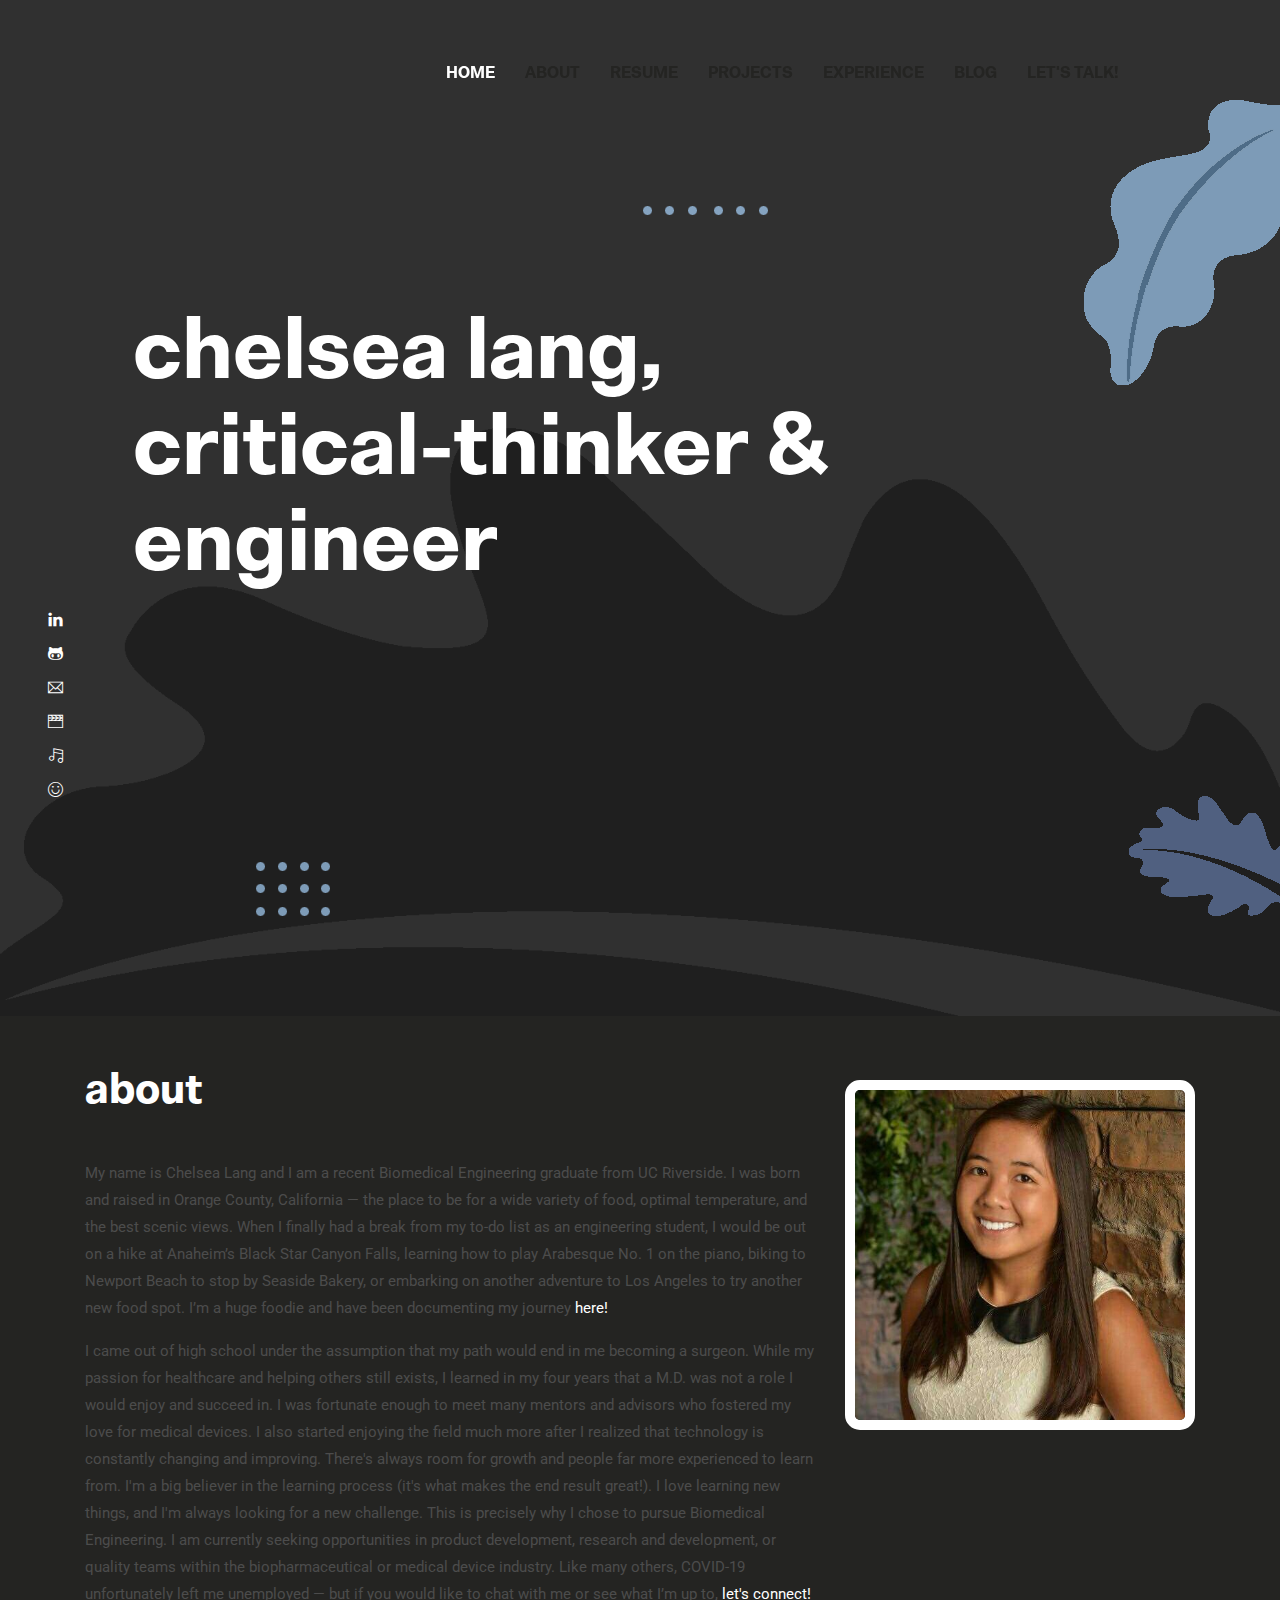
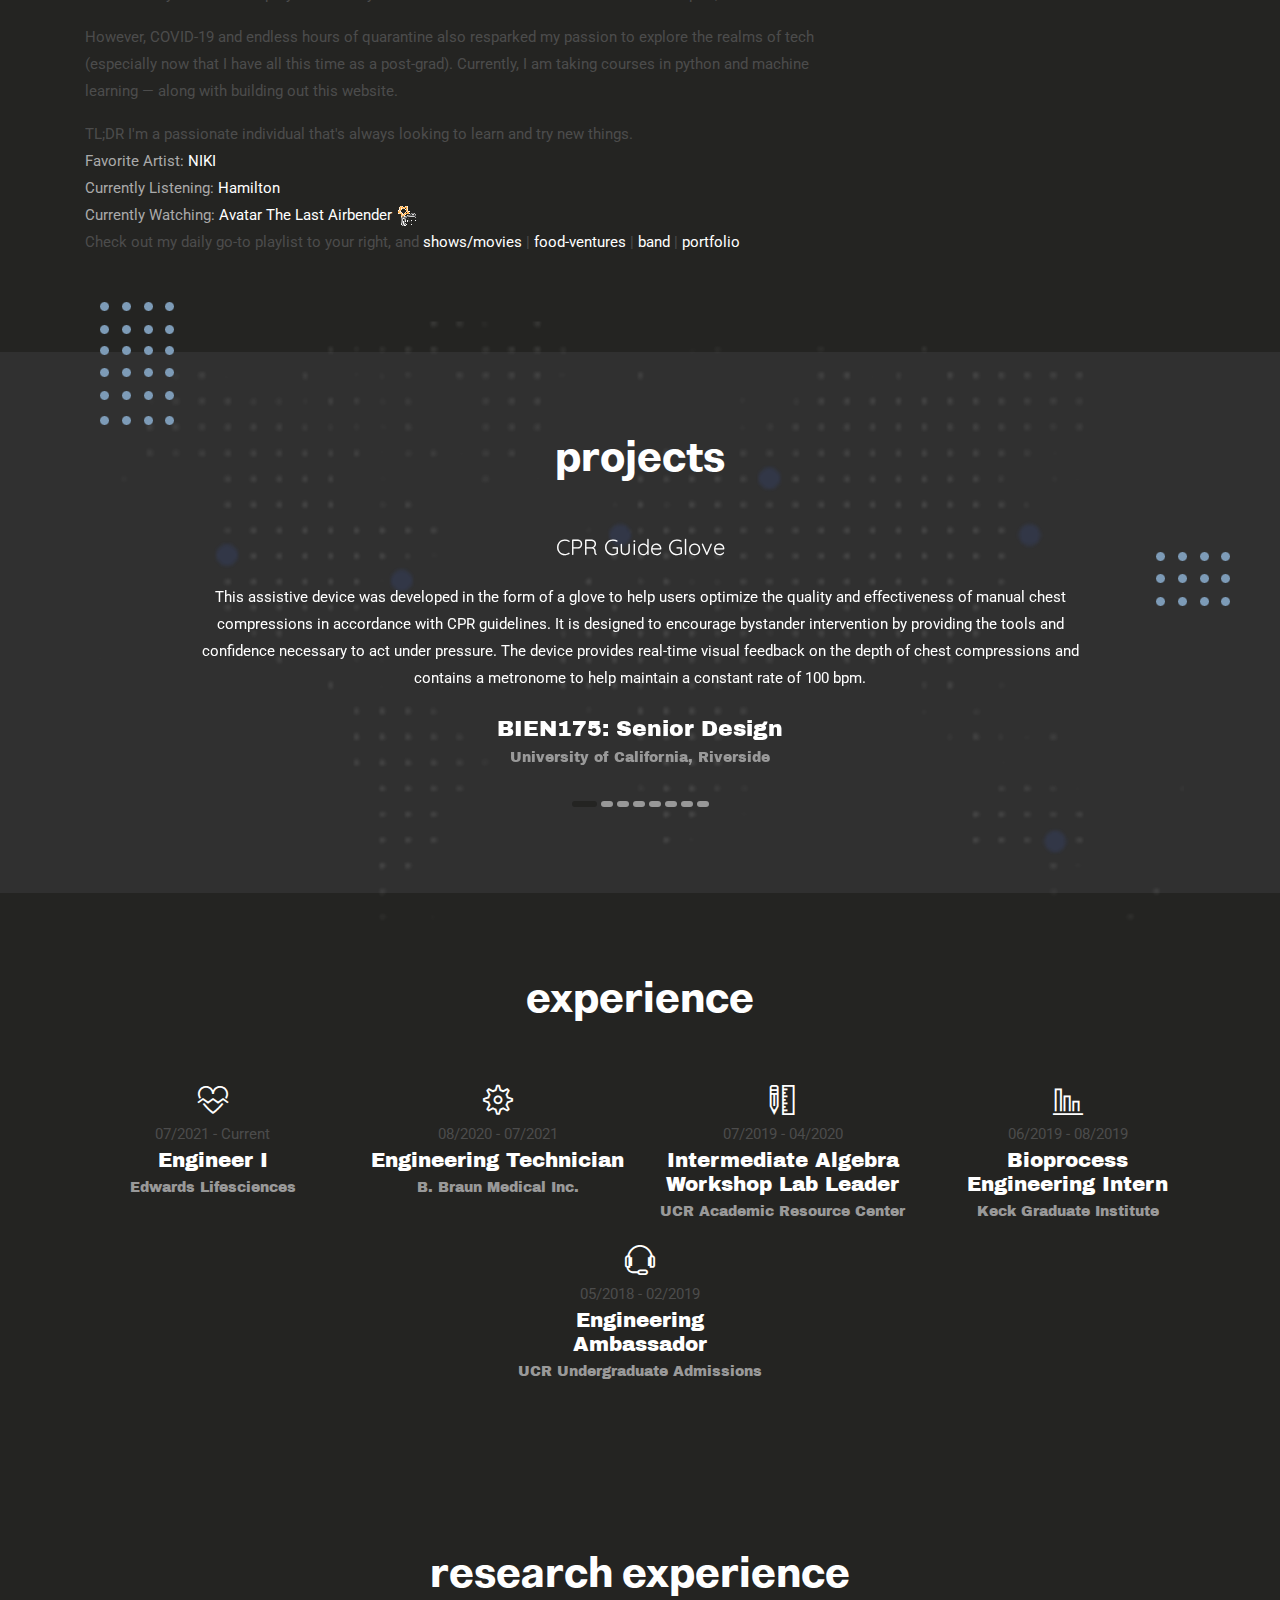
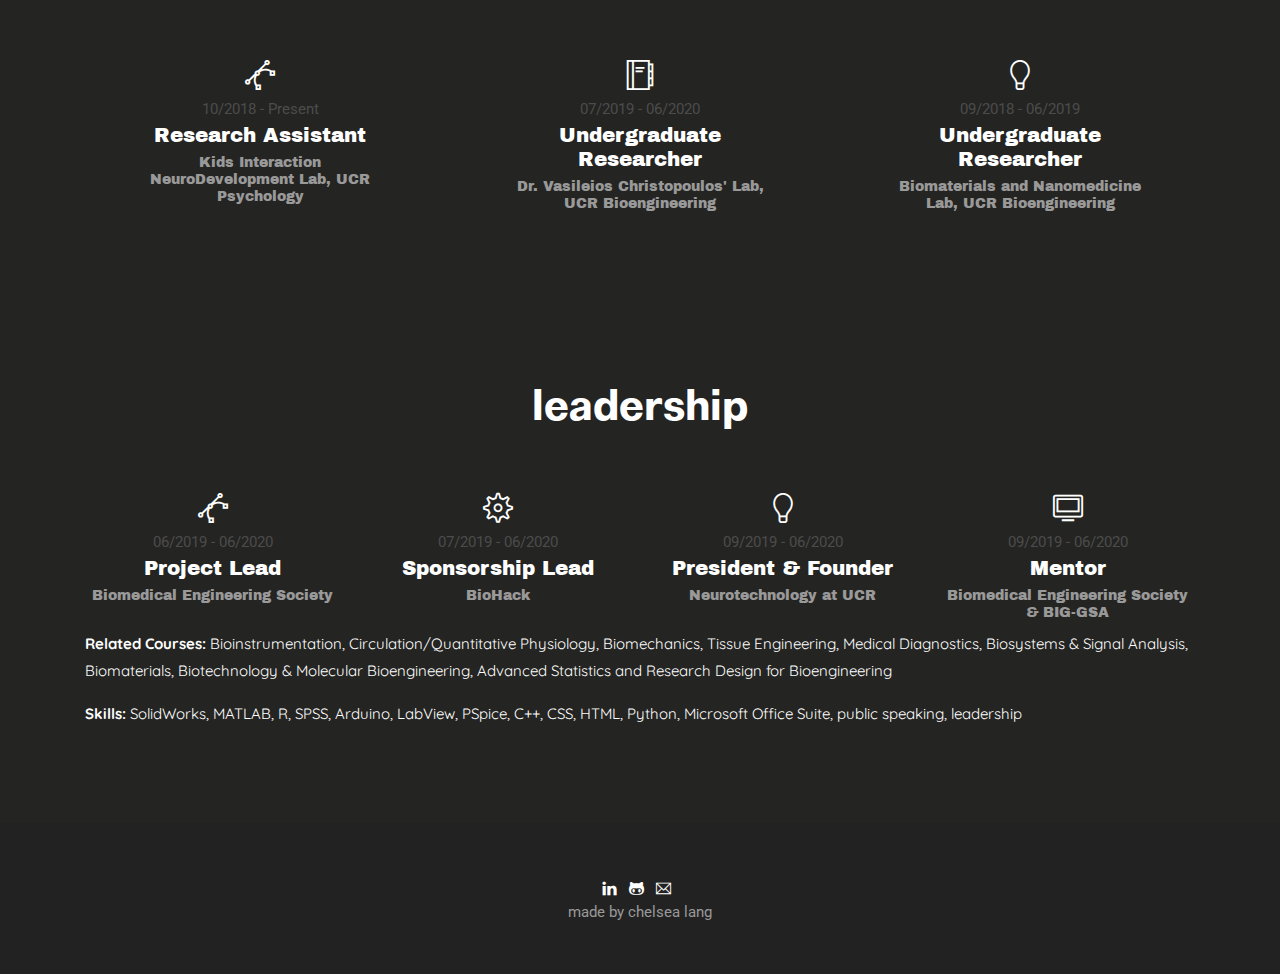
==== index.html @ 76e9708c "Update index.html" ====
<!DOCTYPE html>
<html lang="zxx">

<head>
  <meta charset="utf-8">
  <title>Chelsea Lang</title>

  <!-- mobile responsive meta -->
  <meta name="viewport" content="width=device-width, initial-scale=1">
  <meta name="viewport" content="width=device-width, initial-scale=1, maximum-scale=1">
  
  <!-- ** Plugins Needed for the Project ** -->
  <!-- Bootstrap -->
  <link rel="stylesheet" href="plugins/bootstrap/bootstrap.min.css">
  <!-- slick slider -->
  <link rel="stylesheet" href="plugins/slick/slick.css">
  <!-- themefy-icon -->
  <link rel="stylesheet" href="plugins/themify-icons/themify-icons.css">

  <!-- Main Stylesheet -->
  <link href="css/style.css" rel="stylesheet">
  
  <!--Favicon-->
  <link rel="shortcut icon" href="images/chelsea.png" type="image/x-icon">
  <link rel="icon" href="images/chelsea.png" type="image/x-icon">

</head>

<body>
  

<header class="navigation fixed-top">
  <nav class="navbar navbar-expand-lg navbar-dark">
    <button class="navbar-toggler" type="button" data-toggle="collapse" data-target="#navigation"
      aria-controls="navigation" aria-expanded="false" aria-label="Toggle navigation">
      <span class="navbar-toggler-icon"></span>
    </button>

    <div class="collapse navbar-collapse text-center" id="navigation">
      <ul class="navbar-nav ml-auto">
        <li class="nav-item active">
          <a class="nav-link" href="/">Home</a>
        </li>
        <li class="nav-item">
          <a class="nav-link" href="#about">about</a> <!--about.html-->
        </li>
        <li class="nav-item">
          <a href="./Lang - Resume.pdf" target="_blank" class="nav-link">resume</a> 
        </li>
        <li class="nav-item">
          <a class="nav-link" href="#projects">Projects</a> <!--portfolio.html-->
        </li>
        <li class="nav-item">
          <a class="nav-link" href="#experience">experience</a> 
        </li>
        <li class="nav-item">
          <a class="nav-link" href="blog.html">blog</a> 
        </li>
        <li class="nav-item">
          <a class="nav-link" href="mailto:chelsealang13@gmail.com">let's talk!</a> <!--contact.html-->
        </li>
      </ul>
    </div>
  </nav>
</header>

<!-- hero area -->
<section class="hero-area bg-primary" id="parallax">
  <div class="container">
    <div class="row">
      <div class="col-lg-11 mx-auto">
        <h1 class="text-white font-tertiary">chelsea lang, <br>critical-thinker & engineer</br></h1> 
          <!-- product-thinker & engineer</h1> -->
      </div>
    </div>
  </div>
  
  <div class="layer-bg w-100">
    <img class="img-fluid w-100" src="images/illustrations/leaf-bg.png" alt="bg-shape">
  </div>
  <div class="layer" id="l2">
    <img src="images/illustrations/dots-cyan.png" alt="bg-shape">
  </div>
  <div class="layer" id="l4">
    <img src="images/illustrations/dots-orange.png" alt="bg-shape">
  </div>
  <div class="layer" id="l5">
    <img src="images/illustrations/leaf-yellow.png" alt="bg-shape">
  </div>
  <div class="layer" id="l7">
    <img src="images/illustrations/dots-group-orange.png" alt="bg-shape">
  </div>
  <div class="layer" id="l9">
    <img src="images/illustrations/leaf-cyan-2.png" alt="bg-shape">
  </div>
  <!-- social icon -->
  <ul class="list-unstyled ml-5 mt-3 position-relative zindex-1">
    <li class="mb-3"><a class="text-white" href="https://www.linkedin.com/in/chelsea-lang-/"><i class="ti-linkedin"></i></a></li>
    <li class="mb-3"><a class="text-white" href="https://github.com/chelsealang"><i class="ti-github"></i></a></li>
    <li class="mb-3"><a class="text-white" href="mailto:chelsealang13@gmail.com"><i class="ti-email"></i></a></li>
    <li class="mb-3"><a class="text-white" href="movie.html"><i class="ti-video-clapper"></i></a></li>
    <li class="mb-3"><a class="text-white" href="band.html"><i class="ti-music-alt"></i></a></li>
    <li class="mb-3"><a class="text-white" href="food.html"><i class="ti-face-smile"></i></a></li>
  </ul>
  <!-- /social icon -->
</section>
<!-- /hero area -->

<!-- about -->
<!--<section class="section">
  <div class="container">
    <div class="row">
      <div class="col-lg-10 mx-auto">
        <p class="font-secondary paragraph-lg text-white">about me.</p>
      </div>-->
      <!-- about -->
<section class="section pt-5">
  <div class="container" id="about">
    <div class="row">
      <div class="col-md-8">
        <!--<h4 class="text-white">BEHIND THE RESUME</p>-->
          <h2 class="section-title text-white mb-5">about</h2>
        <p>My name is Chelsea Lang and I am a recent Biomedical Engineering graduate from UC Riverside. 
          I was born and raised in Orange County, California — the place to be for a wide variety of food, 
          optimal temperature, and the best scenic views. When I finally had a break from my to-do list as 
          an engineering student, I would be out on a hike at Anaheim’s Black Star Canyon Falls, learning 
          how to play Arabesque No. 1 on the piano, biking to Newport Beach to stop by Seaside Bakery, or 
          embarking on another adventure to Los Angeles to try another new food spot. I’m a huge foodie 
          and have been documenting my journey <a href="food.html">here!</a>
        </p>
        <p>I came out of high school under the assumption that my path would end in me becoming a surgeon. 
          While my passion for healthcare and helping others still exists, I learned in my four years that 
          a M.D. was not a role I would enjoy and succeed in. I was fortunate enough to meet many mentors 
          and advisors who fostered my love for medical devices. I also started enjoying the field much 
          more after I realized that technology is constantly changing and improving. There's always room 
          for growth and people far more experienced to learn from. I'm a big believer in the learning 
          process (it's what makes the end result great!). I love learning new things, and I'm always 
          looking for a new challenge. This is precisely why I chose to pursue Biomedical Engineering. 
          I am currently seeking opportunities in product development, research and development, or 
          quality teams within the biopharmaceutical or medical device industry. Like many others, 
          COVID-19 unfortunately left me unemployed — but if you would like to chat with me or see what 
          I’m up to, <a href="mailto:chelsealang13@gmail.com">let's connect!</a>
        </p>
        <p>However, COVID-19 and endless hours of quarantine also resparked my passion to explore the realms 
          of tech (especially now that I have all this time as a post-grad). Currently, I am taking 
          courses in python and machine learning — along with building out this website.
        </p>
        <p>TL;DR I'm a passionate individual that's always looking to learn and try new things. <br>
          <a style="color:#aaa;">Favorite Artist:</a> <a href="https://open.spotify.com/artist/2kxP07DLgs4xlWz8YHlvfh?si=0TPO0Bj6Qym4kcY3CGbIKA">NIKI</a> <br>
          <a style="color:#aaa;">Currently Listening:</a> <a href="https://open.spotify.com/album/1kCHru7uhxBUdzkm4gzRQc?si=NlXo5ataTl65IX3_AqwKZw">Hamilton</a> <br>
          <a style="color:#aaa;">Currently Watching:</a> <a href="https://www.imdb.com/title/tt0417299/"> Avatar The Last Airbender</a> <img src="images/starbear.gif"> <br>
          Check out my daily go-to playlist to your right, and    
          <a href="movie.html">shows/movies</a> | <a href="food.html">food-ventures</a> | <a href="band.html">band</a> | <a href="portfolio.html">portfolio</a>  
        </p>
      </div>

      <!-- option 1 -->

      <!-- <div class="col-md-4 text-center drag-lg-top">
        <div class="shadow-down mb-4">
          <img src="headshot.jpg" alt="author" class="img-fluid w-100 rounded-lg border-thick border-white">
        </div>
        <br></br>
        <br></br>
        <br></br>
        <center><iframe src="https://open.spotify.com/embed/playlist/0eDwL5Wy2tRAXWmYRJ59fZ" width="300" height="400" frameborder="0" allowtransparency="true" allow="encrypted-media"></iframe></center>
      </div> -->

      <!-- option 2 -->
      
      <div class="col-md-4"> 
          <div class="hover-shadow pt-3">
            <img src="headshot.jpg" alt="author" class="img-fluid w-100 rounded-lg border-thick border-white">
          </div>
          <br></br>
          <center><iframe src="https://open.spotify.com/embed/playlist/0eDwL5Wy2tRAXWmYRJ59fZ" width="300" height="400" frameborder="0" allowtransparency="true" allow="encrypted-media"></iframe></center>
      </div>

    </div>
  </div>
</section>

<!-- testimonial -->
<section class="section bg-primary position-relative testimonial-bg-shapes">
  <div class="container" id="projects"> 
    <div class="row">
      <div class="col-12 text-center">
        <h2 class="section-title text-white mb-5">projects</h2>
      </div>
      <div class="col-lg-10 mx-auto testimonial-slider">
        <!-- slider-item -->
        <div class="text-center testimonial-content">
          <p class="font-secondary paragraph-lg text-white"><a href="Team 14 Final Report.pdf" style="color:#fff;">CPR Guide Glove</a></p>
          <p class="text-white mb-4">This assistive device was developed in the form of a glove to help users optimize the quality and effectiveness
            of manual chest compressions in accordance with CPR guidelines. It is designed to encourage bystander intervention by providing the tools and 
            confidence necessary to act under pressure. The device provides real-time visual feedback on the depth of chest compressions and contains a metronome
            to help maintain a constant rate of 100 bpm.
          </p>
          <h4 class="text-white">BIEN175: Senior Design</h4>
          <h6 class="text-light mb-4">University of California, Riverside</h6>
        </div>
        
        <!-- slider-item -->
        <div class="text-center testimonial-content">
          <p class="font-secondary paragraph-lg text-white"><a href="projects/Cell Perfusion.pdf" target="_blank" style="color:#fff;">Analysis of Perfusion on CHO Cells</a></p>
          <p class="text-white mb-4">Understanding how different mediums and feeding strategies, such as fed-batch, batch, and perfusion, affect growth rates is crucial.
            Using perfusion as our mode of operation, my team and I designed shake flask experiments that consisted of seed trains and scale-ups of CHO-S cells to determine optimal growth rates of mammalian cells.
          </p>
          <h4 class="text-white">Bioprocessing Student Undergraduate Internship & Education (BSUITE)</h4>
          <h6 class="text-light mb-4">Keck Graduate Institute</h6>
        </div>
        <!-- slider-item -->
        <div class="text-center testimonial-content">
          <p class="font-secondary paragraph-lg text-white"><a href="projects/Pembroza Presentation.pdf" target="_blank" style="color:#fff;">Pembroza: Biosimilar to Merck's Keytruda</a></p>
          <p class="text-white mb-4">A biosimilar is a biologic medical product (also known as biologic) highly similar to another already approved biological medicine 
            (the 'reference medicine'). Biosimilars are approved according to the same standards of pharmaceutical quality, safety and efficacy that apply to all biological medicines.
            My team and I outlined the process in developing a biosimilar to Merck's Keytruda or Pembrolizumab.
          </p>
          <h4 class="text-white">Bioprocessing Student Undergraduate Internship & Education (BSUITE)</h4>
          <h6 class="text-light mb-4">Keck Graduate Institute</h6>
        </div>
        <!-- slider-item -->
        <div class="text-center testimonial-content">
          <p class="font-secondary paragraph-lg text-white"><a href="projects/BIEN120 Report.pdf" target="_blank" style="color:#fff;">Cellular Regulation of NF-kB</a></p>
          <p class="text-white mb-4">The NF-kB signaling pathway is important for regulating processes of immune and inflammatory responses. 
            NF-kB acts as a transcription factor and induces the expression of various pro-inflammatory genes, including those encoding cytokines and 
            chemokines. Misregulation of NF-kB activity has been identified as a major culprit of chronic inflammatory diseases and cancer. Within the NF-kB signaling pathway, 
            there is a canonical and non-canonical pathway. The canonical pathway relies on inducible degradation of IKBs leading to translocation of the p50/RelA dimer into the nucleus. 
            To better understand the physiological system, a block diagram and the mathematical relationship of its components are designed to highlight the mechanisms of the canonical NF-kB pathway, 
            as well as its regulation through negative feedback. 
          </p>
          <h4 class="text-white">BIEN120: Biosystems and Signal Analysis</h4>
          <h6 class="text-light mb-4">University of California, Riverside</h6>
        </div>
        <!-- slider-item -->
        <div class="text-center testimonial-content">
          <p class="font-secondary paragraph-lg text-white"><a href="projects/BIEN105 Final Report.pdf" target="_blank" style="color:#fff;">Analysis of Solute Transport and Effects of Flow Rates of Glomerular Filtration Rate</a></p>
          <p class="text-white mb-4">A 2D-axisymmetric model is created of the glomerulus and Bowman's capsule to simulate filtration across porous media and observe the effects on GFR (Glomerular Filtration Rate).
          </p>
          <h4 class="text-white">BIEN105: Circulation Physiology</h4>
          <h6 class="text-light mb-4">University of California, Riverside</h6>
        </div>
        <!-- slider-item -->
        <div class="text-center testimonial-content">
          <p class="font-secondary paragraph-lg text-white"><a href="projects/Written Report.pdf" target="_blank" style="color:#fff;">Analysis of Linear Impact on Skull Fractures With and Without a Helmet</a></p>
          <p class="text-white mb-4">Using COMSOL Multiphysics, 2D and 3D models of the skull are created and parametric sweep is utilized to apply a range of boundary loads to mimic linear skull fractures. In addition, a stress-strain profile is generated for the skull given material properties from literature.
          </p>
          <h4 class="text-white">BIEN110: Biomechanics</h4>
          <h6 class="text-light mb-4">University of California, Riverside</h6>
        </div>
        <!-- slider-item -->
        <div class="text-center testimonial-content">
          <p class="font-secondary paragraph-lg text-white"><a href="https://www.hackerearth.com/sprints/biohack/dashboard/1d17996/submission/" target="_blank" style="color:#fff;">MedAlarm</a></p>
          <p class="text-white mb-4">MedAlarm is a medication dispenser equipped with an alarm and countdown timer that is set by the user.
            When the timer is up, the dispenser will sound an alarm until the medication is properly dispensed to the user. After the medication has been taken from the device, 
            the timer will automatically reset to the previous time set. This project won 2nd place overall at BioHack 2018.
          </p>
          <h4 class="text-white">BioHack 2018</h4>
          <h6 class="text-light mb-4">University of California, Riverside</h6>
        </div>
        <!-- slider-item -->
        <div class="text-center testimonial-content">
          <p class="font-secondary paragraph-lg text-white"><a href="projects/Final Manuscript.pdf" target="_blank" style="color:#fff;">Anti-Phylax Pen</a></p>
          <p class="text-white mb-4">
            Allergies affect common people every single day ranging from minor to severe. In fact, according to a recent study done by Food Allergy Research and Education, 
            over 200,000 people go to the emergency room to seek medical help for allergic reactions to food. These reactions include anaphylaxis, a life-threatening allergic 
            reaction that occurs quickly and abruptly from a person being exposed to allergens. As a result, people have been using an auto-injector device called the EpiPen, which is 
            filled with a 0.3 mg shot of epinephrine intended to treat anaphylaxis. The Anti-Phylax Pen is designed to address the issues EpiPen users have, such as its bulky size, high costs, and unnecessary bruising.
          </p>
          <h4 class="text-white">BIEN010: Overview of Bioengineering</h4>
          <h6 class="text-light mb-4">University of California, Riverside</h6>
        </div>

      </div>
    </div>
  </div>
  <!-- bg shapes -->
  <img src="images/backgrounds/map.png" alt="map" class="img-fluid bg-map">
  <img src="images/illustrations/dots-group-v.png" alt="bg-shape" class="img-fluid bg-shape-1">
  <img src="images/illustrations/dots-group-sm.png" alt="bg-shape" class="img-fluid bg-shape-3">
  
</section>

 <section class="section" id="experience">
  <div class="container">
    <div class="row justify-content-around">
      <div class="col-lg-12 text-center">
        <h2 class="section-title text-white mb-5">experience</h2>
      </div>
      <div class="col-lg-3 col-md-4 text-center hover-shadow pt-3">
        <a style="color:#fff; font-size:30px;"><i class="ti-heart-broken"></i></a>
        <p class="mb-0">07/2021 - Current</p>
        <h4 class="text-white" style="font-size:20px;">Engineer I</h4>
        <a href="https://www.edwards.com/" target="_blank"><h6 class="text-light">Edwards Lifesciences</h6></a>
      </div>
      <div class="col-lg-3 col-md-4 text-center hover-shadow pt-3">
        <a style="color:#fff; font-size:30px;"><i class="ti-settings"></i></a>
        <p class="mb-0">08/2020 - 07/2021</p>
        <h4 class="text-white" style="font-size:20px;">Engineering Technician</h4>
        <a href="https://www.bbraunusa.com/en.html" target="_blank"><h6 class="text-light">B. Braun Medical Inc.</h6></a>
      </div>
      <p></p>
      <div class="col-lg-3 col-md-4 text-center hover-shadow pt-3">
        <a style="color:#fff; font-size:30px;"><i class="ti-ruler-pencil"></i></a>
        <p class="mb-0">07/2019 - 04/2020</p>
        <h4 class="text-white" style="font-size:20px;">Intermediate Algebra Workshop Lab Leader</h4>
        <a href="https://arc.ucr.edu/" target="_blank"><h6 class="text-light">UCR Academic Resource Center</h6></a>
      </div>
      <div class="col-lg-3 col-md-4 text-center hover-shadow pt-3">
        <a style="color:#fff; font-size:30px;"><i class="ti-bar-chart-alt"></i></a>
        <p class="mb-0">06/2019 - 08/2019</p>
        <h4 class="text-white" style="font-size:20px;">Bioprocess Engineering Intern</h4>
        <a href="https://www.kgi.edu/" target="_blank"><h6 class="text-light">Keck Graduate Institute</h6></a>
      </div>
      <div class="col-lg-3 col-md-4 text-center hover-shadow pt-3">
        <a style="color:#fff; font-size:30px;"><i class="ti-headphone-alt"></i></a>
        <p class="mb-0">05/2018 - 02/2019</p>
        <h4 class="text-white" style="font-size:20px;">Engineering Ambassador</h4>
        <a href="https://admissions.ucr.edu/visit" target="_blank"><h6 class="text-light">UCR Undergraduate Admissions</h6></a>
      </div>
      <!-- <div class="col-lg-3 col-md-4 text-center">
        <a style="color:#fff; font-size:30px;"><i class="ti-desktop"></i></a>
        <p class="mb-0">0x/20xx - Present</p>
        <h4 class="text-white" style="font-size:20px;">xx</h4>
        <h6 class="text-light">xxxxxxx</h6>
      </div> -->
    </div>
    <!-- <p class="font-secondary text-white"><b>Related Courses:</b> Bioinstrumentation, Circulation/Quantitative Physiology, 
      Biomechanics, Tissue Engineering, Medical Diagnostics, Biosystems & Signal Analysis, Biomaterials, Biotechnology & Molecular Bioengineering, Advanced Statistics and Research Design for Bioengineering</p>
    <p class="font-secondary text-white"><b>Skills:</b> C++, CSS, HTML, Python, public speaking, leadership</p> -->
  </div>
</section> 

<section class="section" id="experience">
  <div class="container">
    <div class="row justify-content-around">
      <div class="col-lg-12 text-center">
        <h2 class="section-title text-white mb-5">research experience</h2>
      </div>
      <div class="col-lg-3 col-md-4 text-center hover-shadow pt-3">
        <a style="color:#fff; font-size:30px;"><i class="ti-vector"></i></a>
        <p class="mb-0">10/2018 - Present</p>
        <h4 class="text-white" style="font-size:20px;">Research Assistant</h4>
        <a href="http://www.ucrkindlab.com/" target="_blank"><h6 class="text-light">Kids Interaction NeuroDevelopment Lab, UCR Psychology</h6></a>
        <!-- <h6 class="text-light"><a href="http://www.ucrkindlab.com/" target="_blank">Kids Interaction NeuroDevelopment Lab, UCR Psychology</a></h6> -->
      </div>
      <div class="col-lg-3 col-md-4 text-center hover-shadow pt-3">
        <a style="color:#fff; font-size:30px;"><i class="ti-agenda"></i></a>
        <p class="mb-0">07/2019 - 06/2020</p>
        <h4 class="text-white" style="font-size:20px;">Undergraduate Researcher</h4>
        <a href="https://profiles.ucr.edu/app/home/profile/christov" target="_blank"><h6 class="text-light">Dr. Vasileios Christopoulos' Lab, UCR Bioengineering</h6></a>
      </div>
      <div class="col-lg-3 col-md-4 text-center hover-shadow pt-3">
        <a style="color:#fff; font-size:30px;"><i class="ti-light-bulb"></i></a>
        <p class="mb-0">09/2018 - 06/2019</p>
        <h4 class="text-white" style="font-size:20px;">Undergraduate Researcher</h4>
        <a href="http://www.liugroup.org" target="_blank"><h6 class="text-light">Biomaterials and Nanomedicine Lab, UCR Bioengineering</h6></a>
      </div>
      <!-- <div class="col-lg-3 col-md-4 text-center">
        <a style="color:#fff; font-size:30px;"><i class="ti-desktop"></i></a>
        <p class="mb-0">0x/20xx - Present</p>
        <h4 class="text-white" style="font-size:20px;">xx</h4>
        <h6 class="text-light">xxxxxxx</h6>
      </div> -->
    </div>
    <!-- <p class="font-secondary text-white"><b>Related Courses:</b> Quantitative Physiology, Biosystems and Signals, 
      Marketing & Distribution Management, Design of Operating Systems, Entrepreneurship in Computing, Software Development</p>
    <p class="font-secondary text-white"><b>Skills:</b> C++, CSS, HTML, Python, public speaking, leadership</p> -->
  </div>
</section> 

<section class="section" id="experience">
  <div class="container">
    <div class="row justify-content-around">
      <div class="col-lg-12 text-center">
        <h2 class="section-title text-white mb-5">leadership</h2>
      </div>
      <div class="col-lg-3 col-md-4 text-center hover-shadow pt-3">
        <a style="color:#fff; font-size:30px;"><i class="ti-vector"></i></a>
        <p class="mb-0">06/2019 - 06/2020</p>
        <h4 class="text-white" style="font-size:20px;">Project Lead</h4>
        <a href="https://bmesucr.weebly.com/" target="_blank"><h6 class="text-light">Biomedical Engineering Society</h6></a>
      </div>
      <div class="col-lg-3 col-md-4 text-center hover-shadow pt-3">
        <a style="color:#fff; font-size:30px;"><i class="ti-settings"></i></a>
        <p class="mb-0">07/2019 - 06/2020</p>
        <h4 class="text-white" style="font-size:20px;">Sponsorship Lead</h4>
        <a href="https://biohackucr.com/#/" target="_blank"><h6 class="text-light">BioHack</h6></a>
      </div>
      <div class="col-lg-3 col-md-4 text-center hover-shadow pt-3">
        <a style="color:#fff; font-size:30px;"><i class="ti-light-bulb"></i></a>
        <p class="mb-0">09/2019 - 06/2020</p>
        <h4 class="text-white" style="font-size:20px;">President & Founder</h4>
        <a href="https://highlanderlink.ucr.edu/organization/neurotechatucr" target="_blank"><h6 class="text-light">Neurotechnology at UCR</h6></a>
      </div>
      <div class="col-lg-3 col-md-4 text-center hover-shadow pt-3">
        <a style="color:#fff; font-size:30px;"><i class="ti-desktop"></i></a>
        <p class="mb-0">09/2019 - 06/2020</p>
        <h4 class="text-white" style="font-size:20px;">Mentor</h4>
        <h6 class="text-light">Biomedical Engineering Society & BIG-GSA</h6>
      </div>
    </div>
    <p class="font-secondary text-white"><b>Related Courses:</b> Bioinstrumentation, Circulation/Quantitative Physiology, 
      Biomechanics, Tissue Engineering, Medical Diagnostics, Biosystems & Signal Analysis, Biomaterials, Biotechnology & Molecular Bioengineering, Advanced Statistics and Research Design for Bioengineering</p>
    <p class="font-secondary text-white"><b>Skills:</b> SolidWorks, MATLAB, R, SPSS, Arduino, LabView, PSpice, C++, CSS, HTML, Python, Microsoft Office Suite, public speaking, leadership</p>
  </div>
</section>

<!-- footer -->
<footer class="bg-dark footer-section">
  <div class="text-center border-dark py-5">
    <center>
    <a class="text-white" href="https://www.linkedin.com/in/chelsea-lang-/"><i class="ti-linkedin"></i></a> &nbsp;
    <a class="text-white" href="https://github.com/chelsealang"><i class="ti-github"></i></a> &nbsp;
    <a class="text-white" href="mailto:chelsealang13@gmail.com"><i class="ti-email"></i></a> &nbsp;
    <!-- <a class="text-white" href="https://cprewritten.net/" title="stress reliever"><i class="ti-thought"></i></a> -->
    </center>
    <p class="mb-0 text-light"> made by chelsea lang 
      <!-- copyright ©<script>
        var CurrentYear = new Date().getFullYear()
        document.write(CurrentYear)
      </script> a theme by <a href="https://themefisher.com" style="color: #303030;">themefisher.com</a></p> -->
  </div>
</footer> 
<!-- /footer -->

<!-- jQuery -->
<script src="plugins/jQuery/jquery.min.js"></script>
<!-- Bootstrap JS -->
<script src="plugins/bootstrap/bootstrap.min.js"></script>
<!-- slick slider -->
<script src="plugins/slick/slick.min.js"></script>
<!-- filter -->
<script src="plugins/shuffle/shuffle.min.js"></script>

<!-- Main Script -->
<script src="js/script.js"></script>

</body>
</html>
---- plugins/themify-icons/themify-icons.css ----
@font-face{font-family:themify;src:url(fonts/themify.eot?-fvbane);src:url(fonts/themify.eot?#iefix-fvbane) format('embedded-opentype'),url(fonts/themify.woff?-fvbane) format('woff'),url(fonts/themify.ttf?-fvbane) format('truetype'),url(fonts/themify.svg?-fvbane#themify) format('svg');font-weight:400;font-style:normal}[class*=" ti-"],[class^=ti-]{font-family:themify;speak:none;font-style:normal;font-weight:400;font-variant:normal;text-transform:none;line-height:1;-webkit-font-smoothing:antialiased;-moz-osx-font-smoothing:grayscale}.ti-wand:before{content:"\e600"}.ti-volume:before{content:"\e601"}.ti-user:before{content:"\e602"}.ti-unlock:before{content:"\e603"}.ti-unlink:before{content:"\e604"}.ti-trash:before{content:"\e605"}.ti-thought:before{content:"\e606"}.ti-target:before{content:"\e607"}.ti-tag:before{content:"\e608"}.ti-tablet:before{content:"\e609"}.ti-star:before{content:"\e60a"}.ti-spray:before{content:"\e60b"}.ti-signal:before{content:"\e60c"}.ti-shopping-cart:before{content:"\e60d"}.ti-shopping-cart-full:before{content:"\e60e"}.ti-settings:before{content:"\e60f"}.ti-search:before{content:"\e610"}.ti-zoom-in:before{content:"\e611"}.ti-zoom-out:before{content:"\e612"}.ti-cut:before{content:"\e613"}.ti-ruler:before{content:"\e614"}.ti-ruler-pencil:before{content:"\e615"}.ti-ruler-alt:before{content:"\e616"}.ti-bookmark:before{content:"\e617"}.ti-bookmark-alt:before{content:"\e618"}.ti-reload:before{content:"\e619"}.ti-plus:before{content:"\e61a"}.ti-pin:before{content:"\e61b"}.ti-pencil:before{content:"\e61c"}.ti-pencil-alt:before{content:"\e61d"}.ti-paint-roller:before{content:"\e61e"}.ti-paint-bucket:before{content:"\e61f"}.ti-na:before{content:"\e620"}.ti-mobile:before{content:"\e621"}.ti-minus:before{content:"\e622"}.ti-medall:before{content:"\e623"}.ti-medall-alt:before{content:"\e624"}.ti-marker:before{content:"\e625"}.ti-marker-alt:before{content:"\e626"}.ti-arrow-up:before{content:"\e627"}.ti-arrow-right:before{content:"\e628"}.ti-arrow-left:before{content:"\e629"}.ti-arrow-down:before{content:"\e62a"}.ti-lock:before{content:"\e62b"}.ti-location-arrow:before{content:"\e62c"}.ti-link:before{content:"\e62d"}.ti-layout:before{content:"\e62e"}.ti-layers:before{content:"\e62f"}.ti-layers-alt:before{content:"\e630"}.ti-key:before{content:"\e631"}.ti-import:before{content:"\e632"}.ti-image:before{content:"\e633"}.ti-heart:before{content:"\e634"}.ti-heart-broken:before{content:"\e635"}.ti-hand-stop:before{content:"\e636"}.ti-hand-open:before{content:"\e637"}.ti-hand-drag:before{content:"\e638"}.ti-folder:before{content:"\e639"}.ti-flag:before{content:"\e63a"}.ti-flag-alt:before{content:"\e63b"}.ti-flag-alt-2:before{content:"\e63c"}.ti-eye:before{content:"\e63d"}.ti-export:before{content:"\e63e"}.ti-exchange-vertical:before{content:"\e63f"}.ti-desktop:before{content:"\e640"}.ti-cup:before{content:"\e641"}.ti-crown:before{content:"\e642"}.ti-comments:before{content:"\e643"}.ti-comment:before{content:"\e644"}.ti-comment-alt:before{content:"\e645"}.ti-close:before{content:"\e646"}.ti-clip:before{content:"\e647"}.ti-angle-up:before{content:"\e648"}.ti-angle-right:before{content:"\e649"}.ti-angle-left:before{content:"\e64a"}.ti-angle-down:before{content:"\e64b"}.ti-check:before{content:"\e64c"}.ti-check-box:before{content:"\e64d"}.ti-camera:before{content:"\e64e"}.ti-announcement:before{content:"\e64f"}.ti-brush:before{content:"\e650"}.ti-briefcase:before{content:"\e651"}.ti-bolt:before{content:"\e652"}.ti-bolt-alt:before{content:"\e653"}.ti-blackboard:before{content:"\e654"}.ti-bag:before{content:"\e655"}.ti-move:before{content:"\e656"}.ti-arrows-vertical:before{content:"\e657"}.ti-arrows-horizontal:before{content:"\e658"}.ti-fullscreen:before{content:"\e659"}.ti-arrow-top-right:before{content:"\e65a"}.ti-arrow-top-left:before{content:"\e65b"}.ti-arrow-circle-up:before{content:"\e65c"}.ti-arrow-circle-right:before{content:"\e65d"}.ti-arrow-circle-left:before{content:"\e65e"}.ti-arrow-circle-down:before{content:"\e65f"}.ti-angle-double-up:before{content:"\e660"}.ti-angle-double-right:before{content:"\e661"}.ti-angle-double-left:before{content:"\e662"}.ti-angle-double-down:before{content:"\e663"}.ti-zip:before{content:"\e664"}.ti-world:before{content:"\e665"}.ti-wheelchair:before{content:"\e666"}.ti-view-list:before{content:"\e667"}.ti-view-list-alt:before{content:"\e668"}.ti-view-grid:before{content:"\e669"}.ti-uppercase:before{content:"\e66a"}.ti-upload:before{content:"\e66b"}.ti-underline:before{content:"\e66c"}.ti-truck:before{content:"\e66d"}.ti-timer:before{content:"\e66e"}.ti-ticket:before{content:"\e66f"}.ti-thumb-up:before{content:"\e670"}.ti-thumb-down:before{content:"\e671"}.ti-text:before{content:"\e672"}.ti-stats-up:before{content:"\e673"}.ti-stats-down:before{content:"\e674"}.ti-split-v:before{content:"\e675"}.ti-split-h:before{content:"\e676"}.ti-smallcap:before{content:"\e677"}.ti-shine:before{content:"\e678"}.ti-shift-right:before{content:"\e679"}.ti-shift-left:before{content:"\e67a"}.ti-shield:before{content:"\e67b"}.ti-notepad:before{content:"\e67c"}.ti-server:before{content:"\e67d"}.ti-quote-right:before{content:"\e67e"}.ti-quote-left:before{content:"\e67f"}.ti-pulse:before{content:"\e680"}.ti-printer:before{content:"\e681"}.ti-power-off:before{content:"\e682"}.ti-plug:before{content:"\e683"}.ti-pie-chart:before{content:"\e684"}.ti-paragraph:before{content:"\e685"}.ti-panel:before{content:"\e686"}.ti-package:before{content:"\e687"}.ti-music:before{content:"\e688"}.ti-music-alt:before{content:"\e689"}.ti-mouse:before{content:"\e68a"}.ti-mouse-alt:before{content:"\e68b"}.ti-money:before{content:"\e68c"}.ti-microphone:before{content:"\e68d"}.ti-menu:before{content:"\e68e"}.ti-menu-alt:before{content:"\e68f"}.ti-map:before{content:"\e690"}.ti-map-alt:before{content:"\e691"}.ti-loop:before{content:"\e692"}.ti-location-pin:before{content:"\e693"}.ti-list:before{content:"\e694"}.ti-light-bulb:before{content:"\e695"}.ti-Italic:before{content:"\e696"}.ti-info:before{content:"\e697"}.ti-infinite:before{content:"\e698"}.ti-id-badge:before{content:"\e699"}.ti-hummer:before{content:"\e69a"}.ti-home:before{content:"\e69b"}.ti-help:before{content:"\e69c"}.ti-headphone:before{content:"\e69d"}.ti-harddrives:before{content:"\e69e"}.ti-harddrive:before{content:"\e69f"}.ti-gift:before{content:"\e6a0"}.ti-game:before{content:"\e6a1"}.ti-filter:before{content:"\e6a2"}.ti-files:before{content:"\e6a3"}.ti-file:before{content:"\e6a4"}.ti-eraser:before{content:"\e6a5"}.ti-envelope:before{content:"\e6a6"}.ti-download:before{content:"\e6a7"}.ti-direction:before{content:"\e6a8"}.ti-direction-alt:before{content:"\e6a9"}.ti-dashboard:before{content:"\e6aa"}.ti-control-stop:before{content:"\e6ab"}.ti-control-shuffle:before{content:"\e6ac"}.ti-control-play:before{content:"\e6ad"}.ti-control-pause:before{content:"\e6ae"}.ti-control-forward:before{content:"\e6af"}.ti-control-backward:before{content:"\e6b0"}.ti-cloud:before{content:"\e6b1"}.ti-cloud-up:before{content:"\e6b2"}.ti-cloud-down:before{content:"\e6b3"}.ti-clipboard:before{content:"\e6b4"}.ti-car:before{content:"\e6b5"}.ti-calendar:before{content:"\e6b6"}.ti-book:before{content:"\e6b7"}.ti-bell:before{content:"\e6b8"}.ti-basketball:before{content:"\e6b9"}.ti-bar-chart:before{content:"\e6ba"}.ti-bar-chart-alt:before{content:"\e6bb"}.ti-back-right:before{content:"\e6bc"}.ti-back-left:before{content:"\e6bd"}.ti-arrows-corner:before{content:"\e6be"}.ti-archive:before{content:"\e6bf"}.ti-anchor:before{content:"\e6c0"}.ti-align-right:before{content:"\e6c1"}.ti-align-left:before{content:"\e6c2"}.ti-align-justify:before{content:"\e6c3"}.ti-align-center:before{content:"\e6c4"}.ti-alert:before{content:"\e6c5"}.ti-alarm-clock:before{content:"\e6c6"}.ti-agenda:before{content:"\e6c7"}.ti-write:before{content:"\e6c8"}.ti-window:before{content:"\e6c9"}.ti-widgetized:before{content:"\e6ca"}.ti-widget:before{content:"\e6cb"}.ti-widget-alt:before{content:"\e6cc"}.ti-wallet:before{content:"\e6cd"}.ti-video-clapper:before{content:"\e6ce"}.ti-video-camera:before{content:"\e6cf"}.ti-vector:before{content:"\e6d0"}.ti-themify-logo:before{content:"\e6d1"}.ti-themify-favicon:before{content:"\e6d2"}.ti-themify-favicon-alt:before{content:"\e6d3"}.ti-support:before{content:"\e6d4"}.ti-stamp:before{content:"\e6d5"}.ti-split-v-alt:before{content:"\e6d6"}.ti-slice:before{content:"\e6d7"}.ti-shortcode:before{content:"\e6d8"}.ti-shift-right-alt:before{content:"\e6d9"}.ti-shift-left-alt:before{content:"\e6da"}.ti-ruler-alt-2:before{content:"\e6db"}.ti-receipt:before{content:"\e6dc"}.ti-pin2:before{content:"\e6dd"}.ti-pin-alt:before{content:"\e6de"}.ti-pencil-alt2:before{content:"\e6df"}.ti-palette:before{content:"\e6e0"}.ti-more:before{content:"\e6e1"}.ti-more-alt:before{content:"\e6e2"}.ti-microphone-alt:before{content:"\e6e3"}.ti-magnet:before{content:"\e6e4"}.ti-line-double:before{content:"\e6e5"}.ti-line-dotted:before{content:"\e6e6"}.ti-line-dashed:before{content:"\e6e7"}.ti-layout-width-full:before{content:"\e6e8"}.ti-layout-width-default:before{content:"\e6e9"}.ti-layout-width-default-alt:before{content:"\e6ea"}.ti-layout-tab:before{content:"\e6eb"}.ti-layout-tab-window:before{content:"\e6ec"}.ti-layout-tab-v:before{content:"\e6ed"}.ti-layout-tab-min:before{content:"\e6ee"}.ti-layout-slider:before{content:"\e6ef"}.ti-layout-slider-alt:before{content:"\e6f0"}.ti-layout-sidebar-right:before{content:"\e6f1"}.ti-layout-sidebar-none:before{content:"\e6f2"}.ti-layout-sidebar-left:before{content:"\e6f3"}.ti-layout-placeholder:before{content:"\e6f4"}.ti-layout-menu:before{content:"\e6f5"}.ti-layout-menu-v:before{content:"\e6f6"}.ti-layout-menu-separated:before{content:"\e6f7"}.ti-layout-menu-full:before{content:"\e6f8"}.ti-layout-media-right-alt:before{content:"\e6f9"}.ti-layout-media-right:before{content:"\e6fa"}.ti-layout-media-overlay:before{content:"\e6fb"}.ti-layout-media-overlay-alt:before{content:"\e6fc"}.ti-layout-media-overlay-alt-2:before{content:"\e6fd"}.ti-layout-media-left-alt:before{content:"\e6fe"}.ti-layout-media-left:before{content:"\e6ff"}.ti-layout-media-center-alt:before{content:"\e700"}.ti-layout-media-center:before{content:"\e701"}.ti-layout-list-thumb:before{content:"\e702"}.ti-layout-list-thumb-alt:before{content:"\e703"}.ti-layout-list-post:before{content:"\e704"}.ti-layout-list-large-image:before{content:"\e705"}.ti-layout-line-solid:before{content:"\e706"}.ti-layout-grid4:before{content:"\e707"}.ti-layout-grid3:before{content:"\e708"}.ti-layout-grid2:before{content:"\e709"}.ti-layout-grid2-thumb:before{content:"\e70a"}.ti-layout-cta-right:before{content:"\e70b"}.ti-layout-cta-left:before{content:"\e70c"}.ti-layout-cta-center:before{content:"\e70d"}.ti-layout-cta-btn-right:before{content:"\e70e"}.ti-layout-cta-btn-left:before{content:"\e70f"}.ti-layout-column4:before{content:"\e710"}.ti-layout-column3:before{content:"\e711"}.ti-layout-column2:before{content:"\e712"}.ti-layout-accordion-separated:before{content:"\e713"}.ti-layout-accordion-merged:before{content:"\e714"}.ti-layout-accordion-list:before{content:"\e715"}.ti-ink-pen:before{content:"\e716"}.ti-info-alt:before{content:"\e717"}.ti-help-alt:before{content:"\e718"}.ti-headphone-alt:before{content:"\e719"}.ti-hand-point-up:before{content:"\e71a"}.ti-hand-point-right:before{content:"\e71b"}.ti-hand-point-left:before{content:"\e71c"}.ti-hand-point-down:before{content:"\e71d"}.ti-gallery:before{content:"\e71e"}.ti-face-smile:before{content:"\e71f"}.ti-face-sad:before{content:"\e720"}.ti-credit-card:before{content:"\e721"}.ti-control-skip-forward:before{content:"\e722"}.ti-control-skip-backward:before{content:"\e723"}.ti-control-record:before{content:"\e724"}.ti-control-eject:before{content:"\e725"}.ti-comments-smiley:before{content:"\e726"}.ti-brush-alt:before{content:"\e727"}.ti-youtube:before{content:"\e728"}.ti-vimeo:before{content:"\e729"}.ti-twitter:before{content:"\e72a"}.ti-time:before{content:"\e72b"}.ti-tumblr:before{content:"\e72c"}.ti-skype:before{content:"\e72d"}.ti-share:before{content:"\e72e"}.ti-share-alt:before{content:"\e72f"}.ti-rocket:before{content:"\e730"}.ti-pinterest:before{content:"\e731"}.ti-new-window:before{content:"\e732"}.ti-microsoft:before{content:"\e733"}.ti-list-ol:before{content:"\e734"}.ti-linkedin:before{content:"\e735"}.ti-layout-sidebar-2:before{content:"\e736"}.ti-layout-grid4-alt:before{content:"\e737"}.ti-layout-grid3-alt:before{content:"\e738"}.ti-layout-grid2-alt:before{content:"\e739"}.ti-layout-column4-alt:before{content:"\e73a"}.ti-layout-column3-alt:before{content:"\e73b"}.ti-layout-column2-alt:before{content:"\e73c"}.ti-instagram:before{content:"\e73d"}.ti-google:before{content:"\e73e"}.ti-github:before{content:"\e73f"}.ti-flickr:before{content:"\e740"}.ti-facebook:before{content:"\e741"}.ti-dropbox:before{content:"\e742"}.ti-dribbble:before{content:"\e743"}.ti-apple:before{content:"\e744"}.ti-android:before{content:"\e745"}.ti-save:before{content:"\e746"}.ti-save-alt:before{content:"\e747"}.ti-yahoo:before{content:"\e748"}.ti-wordpress:before{content:"\e749"}.ti-vimeo-alt:before{content:"\e74a"}.ti-twitter-alt:before{content:"\e74b"}.ti-tumblr-alt:before{content:"\e74c"}.ti-trello:before{content:"\e74d"}.ti-stack-overflow:before{content:"\e74e"}.ti-soundcloud:before{content:"\e74f"}.ti-sharethis:before{content:"\e750"}.ti-sharethis-alt:before{content:"\e751"}.ti-reddit:before{content:"\e752"}.ti-pinterest-alt:before{content:"\e753"}.ti-microsoft-alt:before{content:"\e754"}.ti-linux:before{content:"\e755"}.ti-jsfiddle:before{content:"\e756"}.ti-joomla:before{content:"\e757"}.ti-html5:before{content:"\e758"}.ti-flickr-alt:before{content:"\e759"}.ti-email:before{content:"\e75a"}.ti-drupal:before{content:"\e75b"}.ti-dropbox-alt:before{content:"\e75c"}.ti-css3:before{content:"\e75d"}.ti-rss:before{content:"\e75e"}.ti-rss-alt:before{content:"\e75f"}
---- css/style.css ----
/*!------------------------------------------------------------------
[MAIN STYLESHEET]

PROJECT:	Project Name
VERSION:	Versoin Number
-------------------------------------------------------------------*/
/*------------------------------------------------------------------
[TABLE OF CONTENTS]
-------------------------------------------------------------------*/
/*  typography */
@import url("https://fonts.googleapis.com/css?family=Playfair+Display:400,700|Roboto:300,400,500,700|Archivo+Black:400,700|Quicksand:400,700");
@font-face {
  font-family: 'BwNistaInt-xBd';
  src: url("../plugins/fonts/BwNistaInt-xBd.woff") format("woff");
  font-style: normal;
  font-display: swap;
}

body {
  line-height: 1.2;
  font-family: "Roboto", sans-serif;
  -webkit-font-smoothing: antialiased;
  font-size: 15px;
  color: #4c4c4c;
}

p, .paragraph {
  font-weight: 400;
  color: #4c4c4c;
  font-size: 15px;
  line-height: 1.8;
  font-family: "Roboto", sans-serif;
}

p-lg, .paragraph-lg {
  font-size: 22px;
}

h1, h2, h3, h4, h5, h6 {
  color: #bbb;
  font-family: 'Archivo Black', sans-serif;
  line-height: 1.2;
}

h1, .h1 {
  font-size: 80px;
}

@media (max-width: 991px) {
  h1, .h1 {
    font-size: 65px;
  }
}

h2, .h2 {
  font-size: 60px;
}

@media (max-width: 991px) {
  h2, .h2 {
    font-size: 50px;
  }
}

h3, .h3 {
  font-size: 40px;
}

h4, .h4 {
  font-size: 22px;
}

h5, .h5 {
  font-size: 18px;
}

h6, .h6 {
  font-size: 14px;
}

/* Button style */
.btn {
  font-size: 22px;
  font-family: "Playfair Display", serif;
  text-transform: capitalize;
  padding: 16px 44px;
  border-radius: 5px;
  font-weight: 600;
  border: 0;
  position: relative;
  z-index: 1;
  transition: .2s ease;
}

.btn:focus {
  outline: 0;
  box-shadow: none !important;
}

.btn:active {
  box-shadow: none;
}

.btn-sm {
  font-size: 15px;
  padding: 10px 30px;
}

.btn-xs {
  padding: 5px 10px;
  font-size: 15px;
}

.btn-primary {
  background: #303030;
  color: #242422;
}

.btn-primary:active {
  background: #303030 !important;
}

.btn-primary:hover {
  background: #303030;
}

.btn-primary.focus, .btn-primary.active {
  background: #303030 !important;
  box-shadow: none !important;
}

.btn-transparent {
  background: transparent;
  color: #383838;
  font-weight: bold;
}

.btn-transparent:active, .btn-transparent:hover {
  color: #303030;
}

body {
  background-color:#242422;
  overflow-x: hidden;
}

::-moz-selection {
  background: #242422;
  color: #fff;
  opacity:0.5;
}

::selection {
  background: #242422;
  color: #fff;
  opacity:0.5;
}

/* preloader */
.preloader {
  position: fixed;
  top: 0;
  left: 0;
  right: 0;
  bottom: 0;
  background-color: #242422;
  z-index: 999;
  display: flex;
  align-items: center;
  justify-content: center;
}

ol,
ul {
  list-style-type: none;
  margin: 0px;
}

img {
  vertical-align: middle;
  border: 0;
}

a,
a:hover,
a:focus {
  text-decoration: none;
  color: #fff;
}

a,
button,
select {
  cursor: pointer;
  color: #fff;
  transition: .2s ease;
}

a:focus,
button:focus,
select:focus {
  outline: 0;
}

a.text-dark:hover {
  color: #303030 !important;
}

a:hover {
  color: #303030;
}

.slick-slide {
  outline: 0;
}

.section {
  padding-top: 80px;
  padding-bottom: 80px;
}

.section-title {
  margin-bottom: 50px;
  font-family: "BwNistaInt-xBd";
  font-size: 40px;
}

.bg-cover {
  background-size: cover;
  background-position: center center;
  background-repeat: no-repeat;
}

/* overlay */
.overlay {
  position: relative;
}

.overlay::before {
  position: absolute;
  content: '';
  height: 100%;
  width: 100%;
  top: 0;
  left: 0;
  background: #000;
  opacity: .5;
}

.outline-0 {
  outline: 0 !important;
}

.d-unset {
  display: unset !important;
}

.bg-primary {
  background: #303030 !important;
}

.bg-gray {
  background: #eaeaea !important;
}

.text-primary {
  color: #303030 !important;
}

.text-color {
  color: #4c4c4c;
}

.text-dark {
  color: #000 !important;
}

.text-light {
  color: #999999 !important;
}

.mb-10 {
  margin-bottom: 10px !important;
}

.mb-20 {
  margin-bottom: 20px !important;
}

.mb-30 {
  margin-bottom: 30px !important;
}

.mb-40 {
  margin-bottom: 40px !important;
}

.mb-50 {
  margin-bottom: 50px !important;
}

.mb-60 {
  margin-bottom: 60px !important;
}

.mb-70 {
  margin-bottom: 70px !important;
}

.mb-80 {
  margin-bottom: 80px !important;
}

.mb-90 {
  margin-bottom: 90px !important;
}

.mb-100 {
  margin-bottom: 100px !important;
}

.zindex-1 {
  z-index: 1;
}

.rounded-lg {
  border-radius: 15px;
}

.overflow-hidden {
  overflow: hidden;
}

.font-secondary {
  font-family: 'Quicksand', sans-serif;
}

.font-tertiary {
  font-family: "BwNistaInt-xBd" !important;
}

.shadow {
  box-shadow: 0px 18px 39.1px 6.9px rgba(224, 241, 255, 0.34) !important;
}

.bg-dark {
  background-color: #222222 !important;
}

.bg-darkish {
  background-color: #1b1b1b;
}

/* icon */
.icon {
  font-size: 45px;
}

.icon-bg {
  height: 100px;
  width: 100px;
  line-height: 100px;
  text-align: center;
}

.icon-light {
  color: #c8d5ef;
}

/* /icon */
/* slick slider */
.slick-dots {
  text-align: center;
  padding-left: 0;
}

.slick-dots li {
  display: inline-block;
  margin: 2px;
}

.slick-dots li.slick-active button {
  background:#242422;
  width: 25px;
}

.slick-dots li button {
  height: 6px;
  width: 12px;
  background: rgba(255, 255, 255, 0.5);
  color: transparent;
  border-radius: 10px;
  overflow: hidden;
  transition: .2s ease;
  border: 0;
}

/* /slick slider */
/* form */
.form-control {
  border: 0;
  border-radius: 0;
  border-bottom: 1px solid #c7c7c7;
  height: 60px;
}

.form-control:focus {
  border-color: #303030;
  outline: 0;
  box-shadow: none !important;
}

textarea.form-control {
  height: 120px;
}

/* /form */
/* card */
.card {
  border: 0;
}

.card-header {
  border: 0;
}

.card-footer {
  border: 0;
}

/* /card */
.navigation {
  padding: 40px 130px;
  transition: .3s ease;
}

.navigation.nav-bg {
  background-color: #303030;
  padding: 15px 100px;
}

@media (max-width: 991px) {
  .navigation.nav-bg {
    padding: 15px 20px;
  }
}

@media (max-width: 991px) {
  .navigation {
    padding: 20px;
    background: #303030;
  }
}

.navbar .nav-item .nav-link {
  font-family: "BwNistaInt-xBd";
  text-transform: uppercase;
  padding: 15px;
}

.navbar .nav-item.active {
  font-weight: bold;
}

.navbar-dark .navbar-nav .nav-link {
  color:#242422;
}

.hero-area {
  padding: 300px 0 200px;
  position: relative;
}

@media (max-width: 767px) {
  .hero-area {
    padding: 250px 0 150px;
    overflow: hidden;
  }
}

.hero-area h1 {
  position: relative;
  z-index: 2;
}

.layer {
  position: absolute;
  z-index: 1;
}

#l1 {
  bottom: 0;
  left: 0;
}

#l2 {
  top: 190px;
  left: -250px;
}

#l3 {
  top: 200px;
  left: 40%;
}

#l4 {
  top: 200px;
  right: 40%;
}

#l5 {
  top: 100px;
  right: -150px;
}

#l6 {
  bottom: -20px;
  left: 10%;
}

#l7 {
  bottom: 100px;
  left: 20%;
}

#l8 {
  bottom: 160px;
  right: 45%;
}

#l9 {
  bottom: 100px;
  right: -10px;
}

.layer-bg {
  position: absolute;
  bottom: 0;
  left: 0;
}

/* skills */
.progress-wrapper {
  height: 130px;
  overflow: hidden;
}

.wave {
  position: absolute;
  width: 100%;
  height: 100%;
}

.wave::before, .wave::after {
  content: "";
  position: absolute;
  width: 800px;
  height: 800px;
  bottom: 0;
  left: 50%;
  background-color: rgba(255, 255, 255, 0.4);
  border-radius: 45%;
  -webkit-transform: translateX(-50%) rotate(0);
          transform: translateX(-50%) rotate(0);
  -webkit-animation: rotate 6s linear infinite;
          animation: rotate 6s linear infinite;
  z-index: 10;
}

.wave::after {
  border-radius: 47%;
  background-color: rgba(255, 255, 255, 0.9);
  -webkit-transform: translateX(-50%) rotate(0);
          transform: translateX(-50%) rotate(0);
  -webkit-animation: rotate 10s linear -5s infinite;
          animation: rotate 10s linear -5s infinite;
  z-index: 20;
}

@-webkit-keyframes rotate {
  50% {
    -webkit-transform: translateX(-50%) rotate(180deg);
            transform: translateX(-50%) rotate(180deg);
  }
  100% {
    -webkit-transform: translateX(-50%) rotate(360deg);
            transform: translateX(-50%) rotate(360deg);
  }
}

@keyframes rotate {
  50% {
    -webkit-transform: translateX(-50%) rotate(180deg);
            transform: translateX(-50%) rotate(180deg);
  }
  100% {
    -webkit-transform: translateX(-50%) rotate(360deg);
            transform: translateX(-50%) rotate(360deg);
  }
}

/* /skills */
/* education */
.edu-bg-image {
  position: absolute;
  left: 0;
  top: -300px;
  z-index: -1;
}

/* /education */
/* service */
.hover-bg-primary {
  transition: .3s ease;
}

.hover-bg-primary:hover {
  background: #303030;
}

.hover-bg-primary:hover * {
  color: #242422;
}

.active-bg-primary {
  transition: .3s ease;
  background: #303030;
}

.active-bg-primary * {
  color: #242422;
}

.hover-shadow {
  transition: .2s ease;
}

.hover-shadow:hover {
  box-shadow: 0px 18px 40px 8px rgba(224, 241, 255, 0.54) !important;
}

/* /service */
/* portfolio */
.hover-wrapper {
  overflow: hidden;
}

.hover-wrapper img {
  transition: .3s ease;
  -webkit-transform: scale(1.1);
          transform: scale(1.1);
}

.hover-wrapper:hover img {
  -webkit-transform: scale(1);
          transform: scale(1);
}

.hover-wrapper:hover .hover-overlay {
  opacity: 1;
  visibility: visible;
}

.hover-overlay {
  position: absolute;
  height: 100%;
  width: 100%;
  border-radius: inherit;
  top: 0;
  left: 0;
  background: rgba(0, 0, 0, 0.3);
  opacity: 0;
  visibility: hidden;
  transition: .3s ease;
}

.hover-content {
  position: absolute;
  top: 50%;
  -webkit-transform: translateY(-50%);
          transform: translateY(-50%);
  left: 0;
  right: 0;
  text-align: center;
}

/* /portfolio */
/* testimonial */
.testimonial-content strong {
  color: #2bfdff;
  font-weight: normal;
}

.testimonial-bg-shapes .container {
  position: relative;
  z-index: 1;
}

.testimonial-bg-shapes .bg-map {
  position: absolute;
  left: 50%;
  top: 50%;
  -webkit-transform: translate(-50%, -50%);
          transform: translate(-50%, -50%);
}

.testimonial-bg-shapes .bg-shape-1 {
  position: absolute;
  left: 100px;
  top: -50px;
}

.testimonial-bg-shapes .bg-shape-2 {
  position: absolute;
  right: 150px;
  top: 50px;
}

.testimonial-bg-shapes .bg-shape-3 {
  position: absolute;
  right: 50px;
  top: 200px;
}

.testimonial-bg-shapes .bg-shape-4 {
  position: absolute;
  left: 100px;
  bottom: 200px;
}

.testimonial-bg-shapes .bg-shape-5 {
  position: absolute;
  right: 200px;
  bottom: -50px;
}

/* /testimonial */
/* footer */
.footer-section {
  padding-top: 10px;
}

.section-on-footer {
  margin-bottom: -250px;
}

.shadow-down {
  position: relative;
}

.shadow-down::before {
  position: absolute;
  content: "";
  box-shadow: 0px 0px 80.75px 14.25px rgba(224, 241, 255, 0.34);
  height: 100%;
  width: 100%;
  left: 0;
  top: 0;
  z-index: -1;
}

/* /footer */
.card-lg {
  flex-direction: row-reverse;
  align-items: center;
}

@media (max-width: 991px) {
  .card-lg {
    flex-direction: column;
  }
}

blockquote {
  display: inline-block;
  padding: 10px 20px;
  background: #eaeaea;
  border-left: 2px solid #303030;
  font-style: italic;
  font-size: 22px;
}

.content * {
  margin-bottom: 20px;
}

.content strong {
  font-family: "Playfair Display", serif;
  font-size: 22px;
  font-weight: normal;
  color: #000;
  display: inherit;
  line-height: 1.5;
}

.page-title-alt {
  padding: 350px 0 70px;
}

.border-thick {
  border: 10px solid;
}

.drag-lg-top {
  margin-top: -230px;
}

@media (max-width: 991px) {
  .drag-lg-top {
    margin-top: 0;
  }
}

.page-title-alt .container {
  position: relative;
  z-index: 1;
}

.page-title-alt .bg-shape-1 {
  position: absolute;
  left: 0;
  top: 0;
  height: 100%;
}

.page-title-alt .bg-shape-2 {
  position: absolute;
  left: 70px;
  top: 100px;
}

.page-title-alt .bg-shape-3 {
  position: absolute;
  left: 30%;
  top: 50px;
  -webkit-transform: rotate(180deg);
          transform: rotate(180deg);
}

.page-title-alt .bg-shape-4 {
  position: absolute;
  left: 100px;
  bottom: 100px;
}

.page-title-alt .bg-shape-5 {
  position: absolute;
  left: 40%;
  bottom: -25px;
}

.page-title-alt .bg-shape-6 {
  position: absolute;
  bottom: 100px;
  right: -100px;
}

.page-title {
  padding: 250px 0 150px;
}

.page-title .container {
  position: relative;
  z-index: 1;
}

.page-title .bg-shape-1 {
  position: absolute;
  left: 0;
  bottom: 0;
  width: 100%;
}

.page-title .bg-shape-2 {
  position: absolute;
  left: -20px;
  top: -10px;
}

.page-title .bg-shape-3 {
  position: absolute;
  left: 10%;
  top: 100px;
}

.page-title .bg-shape-4 {
  position: absolute;
  left: 50%;
  top: -20px;
}

.page-title .bg-shape-5 {
  position: absolute;
  left: 90px;
  bottom: -50px;
  -webkit-transform: rotate(180deg);
          transform: rotate(180deg);
}

.page-title .bg-shape-6 {
  position: absolute;
  right: 20%;
  bottom: -20px;
}

.page-title .bg-shape-7 {
  position: absolute;
  right: -220px;
  bottom: -100px;
}

.filter-controls li {
  cursor: pointer;
}

.filter-controls li.active {
  font-weight: bold;
}

/*# sourceMappingURL=maps/style.css.map */
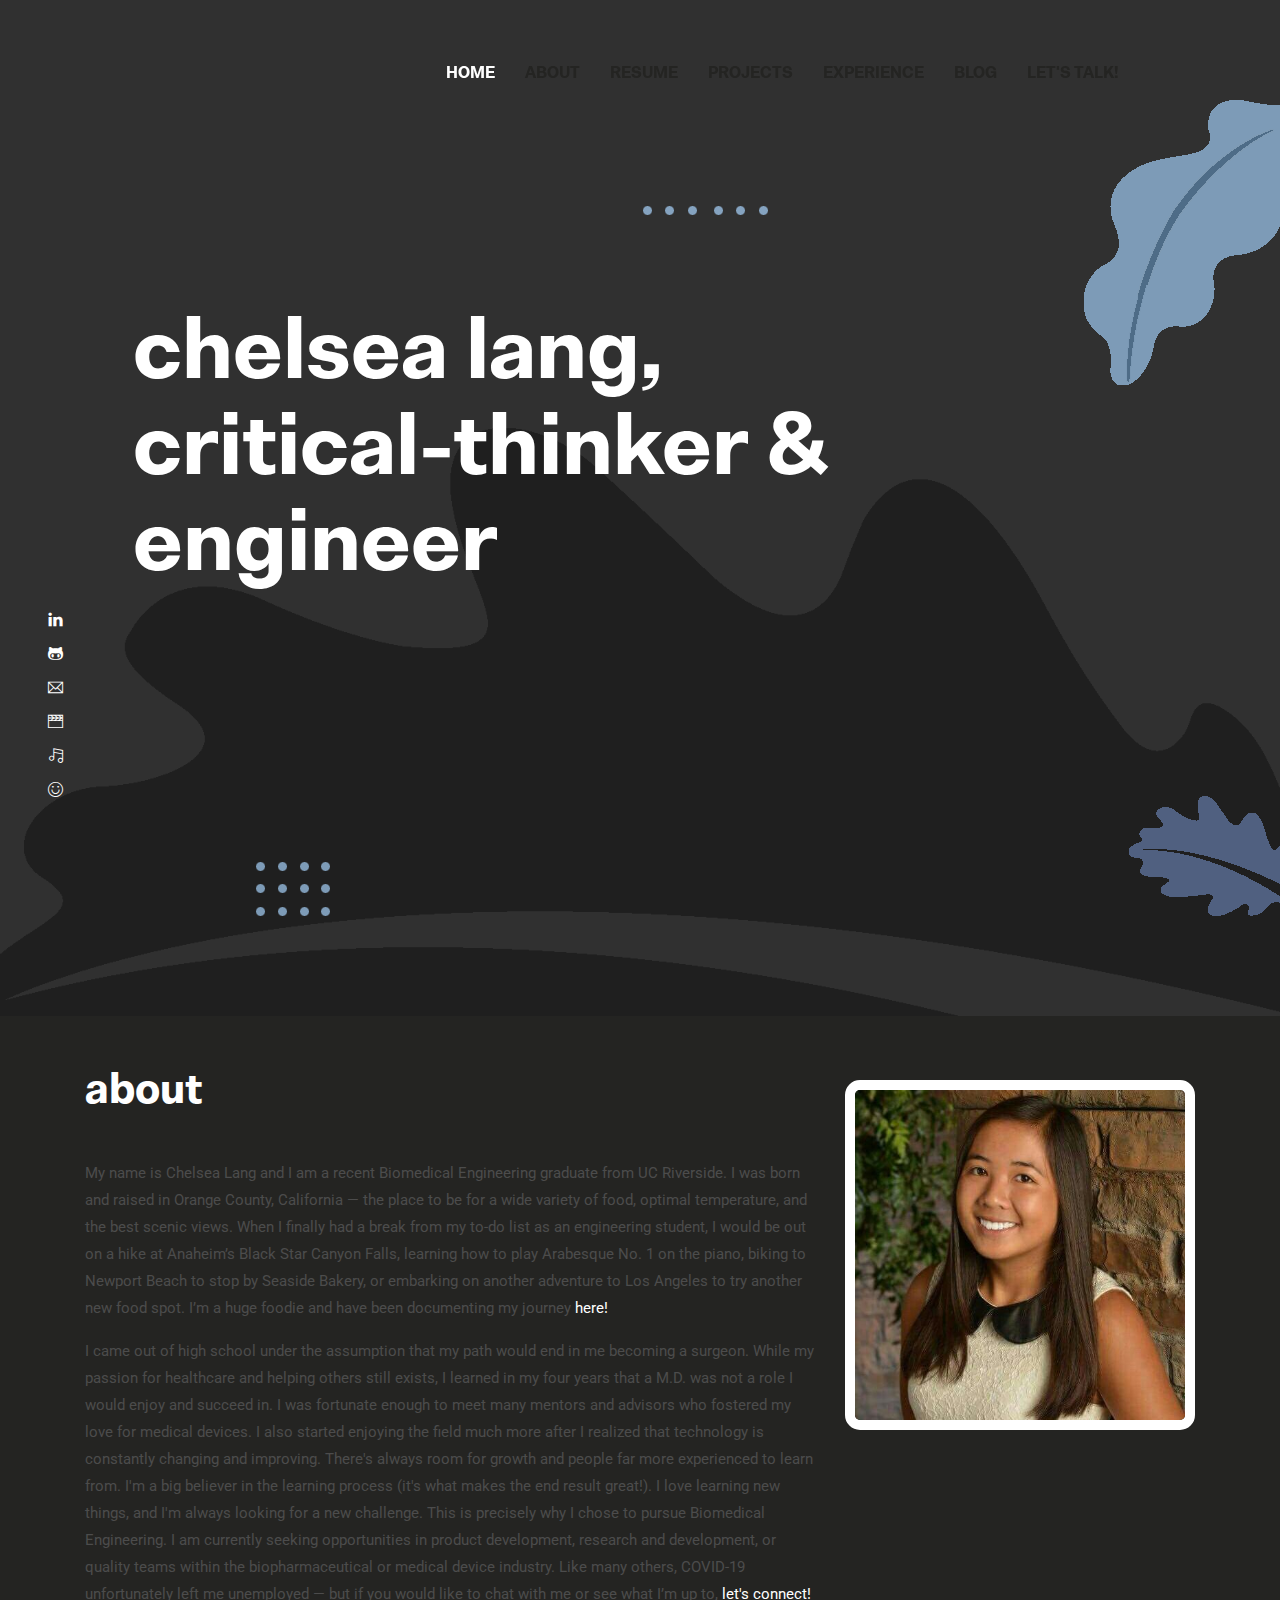
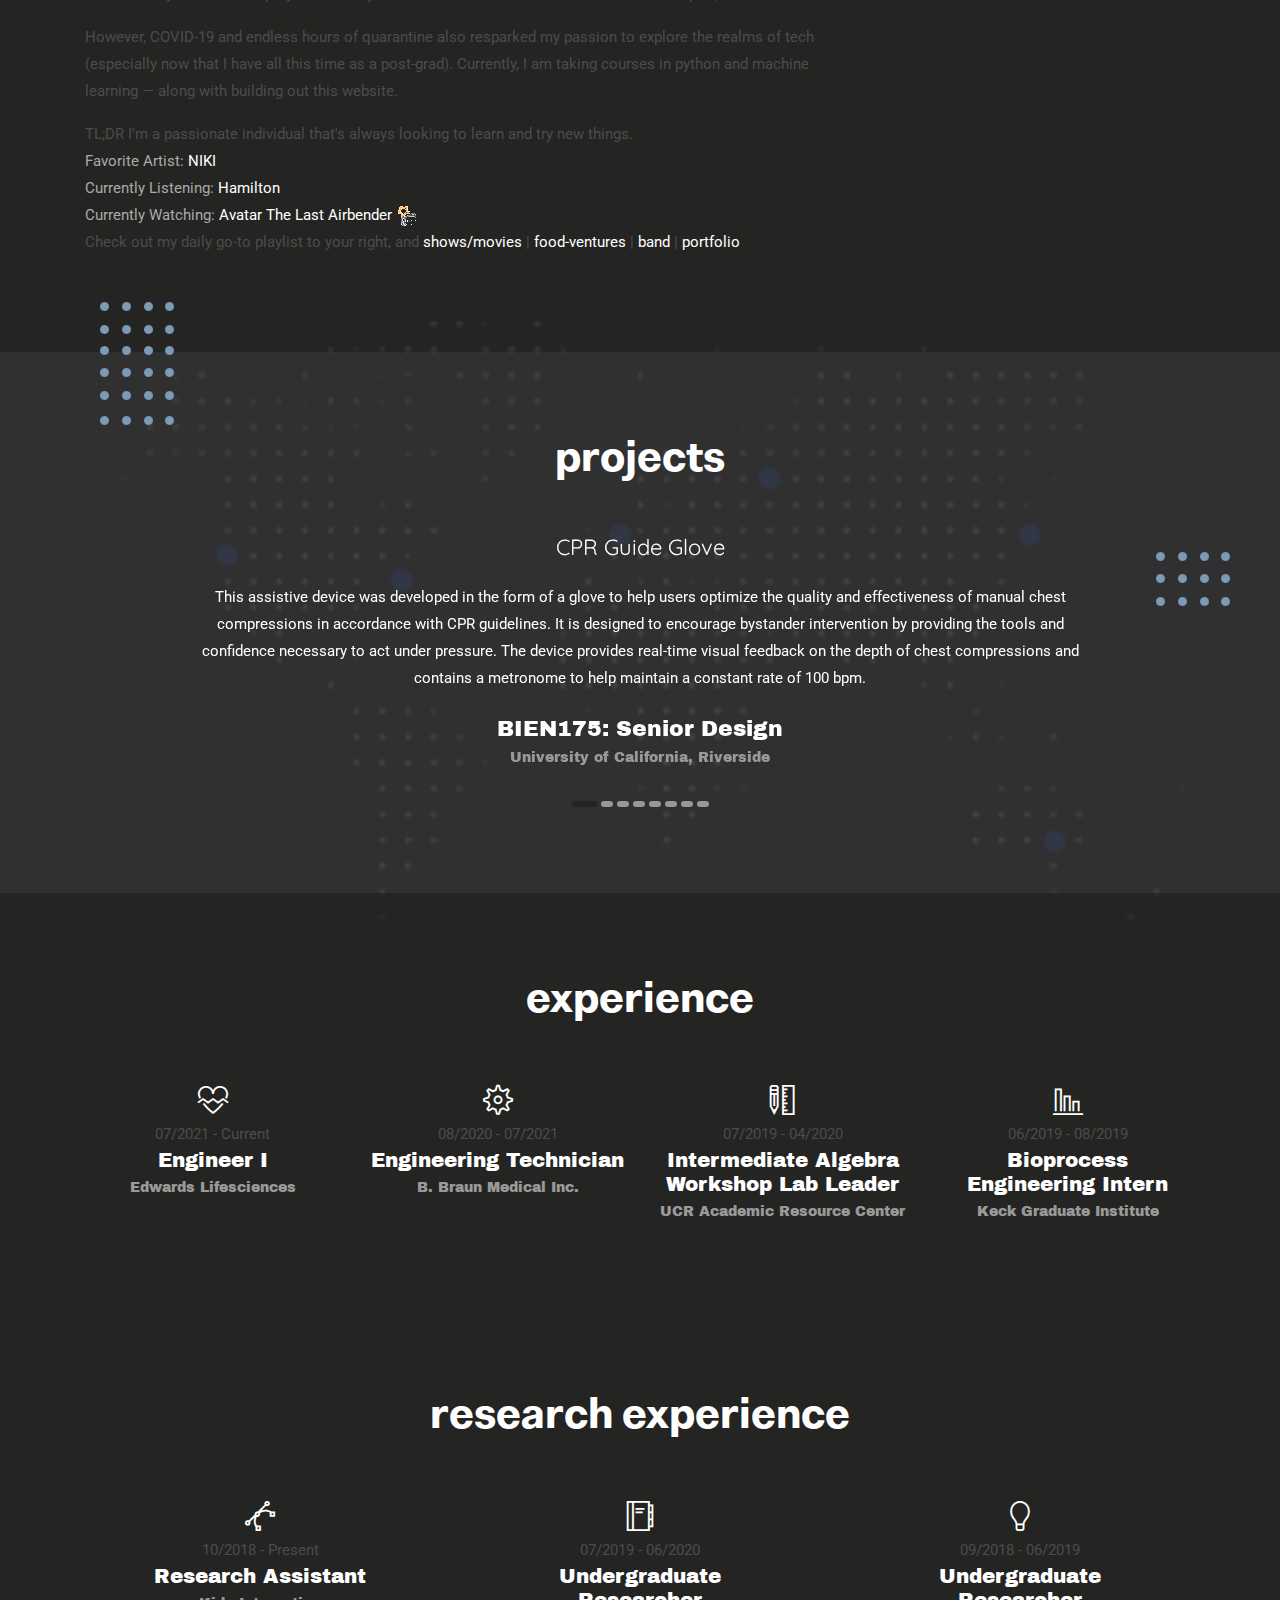
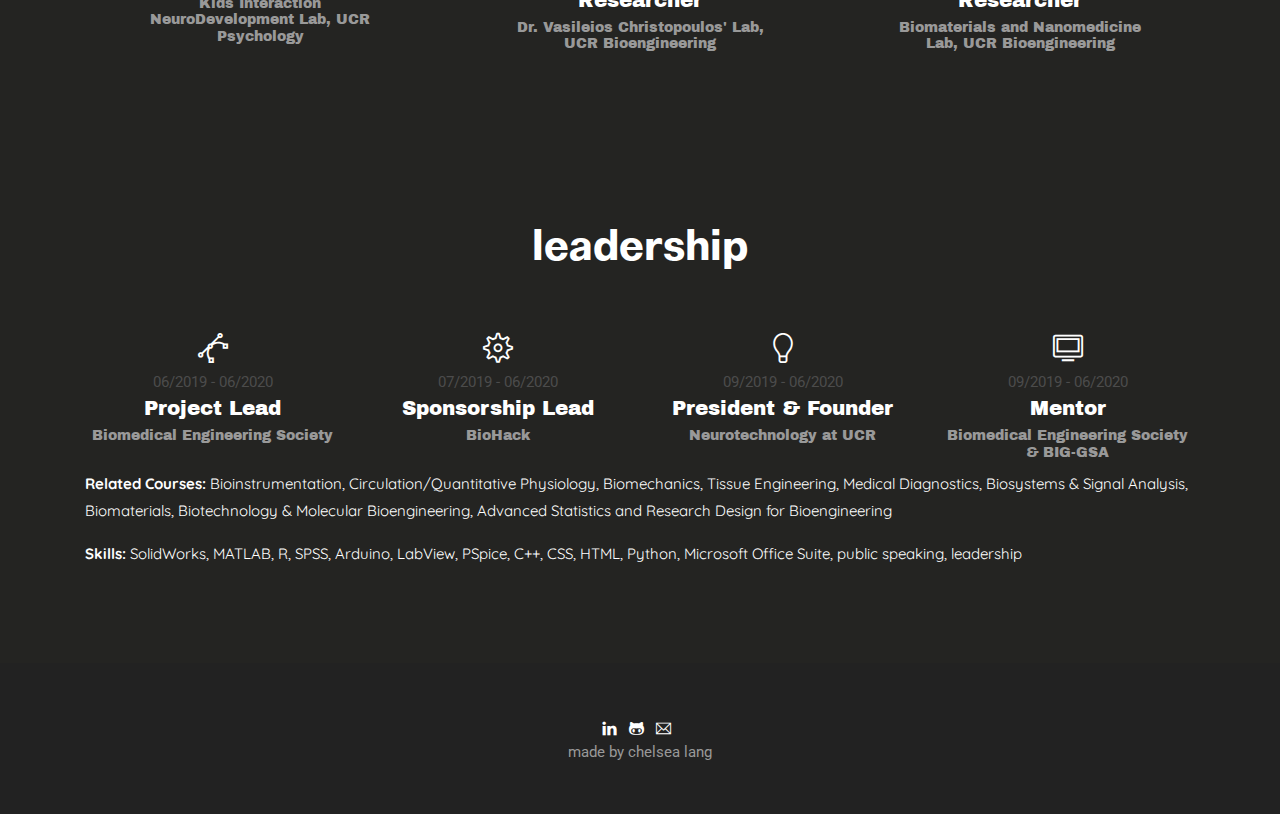
==== commit 26cf8213: "Update index.html" ====
--- a/index.html
+++ b/index.html
@@ -169,7 +169,7 @@
       <!-- option 2 -->
       
       <div class="col-md-4"> 
-          <div class="hover-shadow pt-3">
+          <div class="rounded-lg hover-shadow pt-3">
             <img src="headshot.jpg" alt="author" class="img-fluid w-100 rounded-lg border-thick border-white">
           </div>
           <br></br>
@@ -287,37 +287,37 @@
       <div class="col-lg-12 text-center">
         <h2 class="section-title text-white mb-5">experience</h2>
       </div>
-      <div class="col-lg-3 col-md-4 text-center hover-shadow pt-3">
+      <div class="col-lg-3 col-md-4 text-center rounded-lg hover-shadow pt-3">
         <a style="color:#fff; font-size:30px;"><i class="ti-heart-broken"></i></a>
         <p class="mb-0">07/2021 - Current</p>
         <h4 class="text-white" style="font-size:20px;">Engineer I</h4>
         <a href="https://www.edwards.com/" target="_blank"><h6 class="text-light">Edwards Lifesciences</h6></a>
       </div>
-      <div class="col-lg-3 col-md-4 text-center hover-shadow pt-3">
+      <div class="col-lg-3 col-md-4 text-center rounded-lg hover-shadow pt-3">
         <a style="color:#fff; font-size:30px;"><i class="ti-settings"></i></a>
         <p class="mb-0">08/2020 - 07/2021</p>
         <h4 class="text-white" style="font-size:20px;">Engineering Technician</h4>
         <a href="https://www.bbraunusa.com/en.html" target="_blank"><h6 class="text-light">B. Braun Medical Inc.</h6></a>
       </div>
       <p></p>
-      <div class="col-lg-3 col-md-4 text-center hover-shadow pt-3">
+      <div class="col-lg-3 col-md-4 text-center rounded-lg hover-shadow pt-3">
         <a style="color:#fff; font-size:30px;"><i class="ti-ruler-pencil"></i></a>
         <p class="mb-0">07/2019 - 04/2020</p>
         <h4 class="text-white" style="font-size:20px;">Intermediate Algebra Workshop Lab Leader</h4>
         <a href="https://arc.ucr.edu/" target="_blank"><h6 class="text-light">UCR Academic Resource Center</h6></a>
       </div>
-      <div class="col-lg-3 col-md-4 text-center hover-shadow pt-3">
+      <div class="col-lg-3 col-md-4 text-center rounded-lg hover-shadow pt-3">
         <a style="color:#fff; font-size:30px;"><i class="ti-bar-chart-alt"></i></a>
         <p class="mb-0">06/2019 - 08/2019</p>
         <h4 class="text-white" style="font-size:20px;">Bioprocess Engineering Intern</h4>
         <a href="https://www.kgi.edu/" target="_blank"><h6 class="text-light">Keck Graduate Institute</h6></a>
       </div>
-      <div class="col-lg-3 col-md-4 text-center hover-shadow pt-3">
+      <!-- <div class="col-lg-3 col-md-4 text-center hover-shadow pt-3">
         <a style="color:#fff; font-size:30px;"><i class="ti-headphone-alt"></i></a>
         <p class="mb-0">05/2018 - 02/2019</p>
         <h4 class="text-white" style="font-size:20px;">Engineering Ambassador</h4>
         <a href="https://admissions.ucr.edu/visit" target="_blank"><h6 class="text-light">UCR Undergraduate Admissions</h6></a>
-      </div>
+      </div> -->
       <!-- <div class="col-lg-3 col-md-4 text-center">
         <a style="color:#fff; font-size:30px;"><i class="ti-desktop"></i></a>
         <p class="mb-0">0x/20xx - Present</p>
@@ -337,20 +337,20 @@
       <div class="col-lg-12 text-center">
         <h2 class="section-title text-white mb-5">research experience</h2>
       </div>
-      <div class="col-lg-3 col-md-4 text-center hover-shadow pt-3">
+      <div class="col-lg-3 col-md-4 text-center rounded-lg hover-shadow pt-3">
         <a style="color:#fff; font-size:30px;"><i class="ti-vector"></i></a>
         <p class="mb-0">10/2018 - Present</p>
         <h4 class="text-white" style="font-size:20px;">Research Assistant</h4>
         <a href="http://www.ucrkindlab.com/" target="_blank"><h6 class="text-light">Kids Interaction NeuroDevelopment Lab, UCR Psychology</h6></a>
         <!-- <h6 class="text-light"><a href="http://www.ucrkindlab.com/" target="_blank">Kids Interaction NeuroDevelopment Lab, UCR Psychology</a></h6> -->
       </div>
-      <div class="col-lg-3 col-md-4 text-center hover-shadow pt-3">
+      <div class="col-lg-3 col-md-4 text-center rounded-lg hover-shadow pt-3">
         <a style="color:#fff; font-size:30px;"><i class="ti-agenda"></i></a>
         <p class="mb-0">07/2019 - 06/2020</p>
         <h4 class="text-white" style="font-size:20px;">Undergraduate Researcher</h4>
         <a href="https://profiles.ucr.edu/app/home/profile/christov" target="_blank"><h6 class="text-light">Dr. Vasileios Christopoulos' Lab, UCR Bioengineering</h6></a>
       </div>
-      <div class="col-lg-3 col-md-4 text-center hover-shadow pt-3">
+      <div class="col-lg-3 col-md-4 text-center rounded-lg hover-shadow pt-3">
         <a style="color:#fff; font-size:30px;"><i class="ti-light-bulb"></i></a>
         <p class="mb-0">09/2018 - 06/2019</p>
         <h4 class="text-white" style="font-size:20px;">Undergraduate Researcher</h4>
@@ -375,25 +375,25 @@
       <div class="col-lg-12 text-center">
         <h2 class="section-title text-white mb-5">leadership</h2>
       </div>
-      <div class="col-lg-3 col-md-4 text-center hover-shadow pt-3">
+      <div class="col-lg-3 col-md-4 text-center rounded-lg hover-shadow pt-3">
         <a style="color:#fff; font-size:30px;"><i class="ti-vector"></i></a>
         <p class="mb-0">06/2019 - 06/2020</p>
         <h4 class="text-white" style="font-size:20px;">Project Lead</h4>
         <a href="https://bmesucr.weebly.com/" target="_blank"><h6 class="text-light">Biomedical Engineering Society</h6></a>
       </div>
-      <div class="col-lg-3 col-md-4 text-center hover-shadow pt-3">
+      <div class="col-lg-3 col-md-4 text-center rounded-lg hover-shadow pt-3">
         <a style="color:#fff; font-size:30px;"><i class="ti-settings"></i></a>
         <p class="mb-0">07/2019 - 06/2020</p>
         <h4 class="text-white" style="font-size:20px;">Sponsorship Lead</h4>
         <a href="https://biohackucr.com/#/" target="_blank"><h6 class="text-light">BioHack</h6></a>
       </div>
-      <div class="col-lg-3 col-md-4 text-center hover-shadow pt-3">
+      <div class="col-lg-3 col-md-4 text-center rounded-lg hover-shadow pt-3">
         <a style="color:#fff; font-size:30px;"><i class="ti-light-bulb"></i></a>
         <p class="mb-0">09/2019 - 06/2020</p>
         <h4 class="text-white" style="font-size:20px;">President & Founder</h4>
         <a href="https://highlanderlink.ucr.edu/organization/neurotechatucr" target="_blank"><h6 class="text-light">Neurotechnology at UCR</h6></a>
       </div>
-      <div class="col-lg-3 col-md-4 text-center hover-shadow pt-3">
+      <div class="col-lg-3 col-md-4 text-center rounded-lg hover-shadow pt-3">
         <a style="color:#fff; font-size:30px;"><i class="ti-desktop"></i></a>
         <p class="mb-0">09/2019 - 06/2020</p>
         <h4 class="text-white" style="font-size:20px;">Mentor</h4>
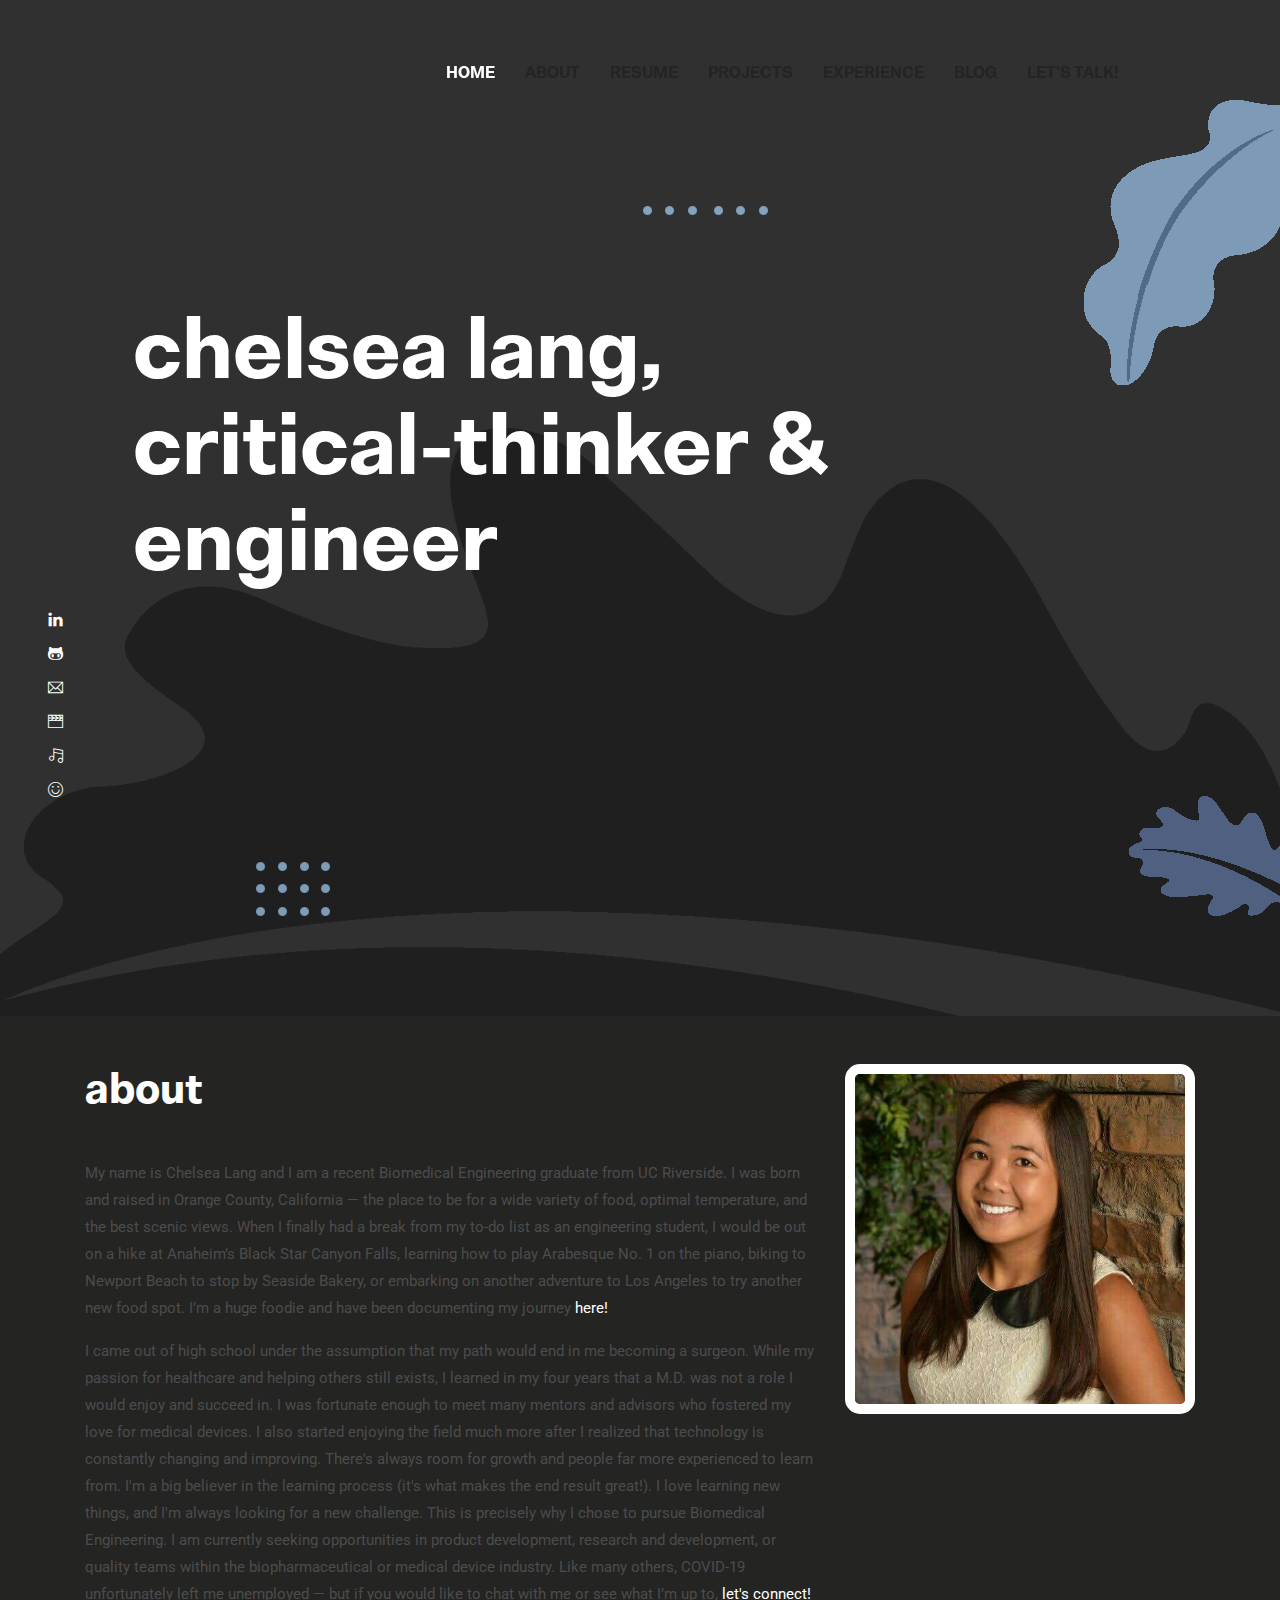
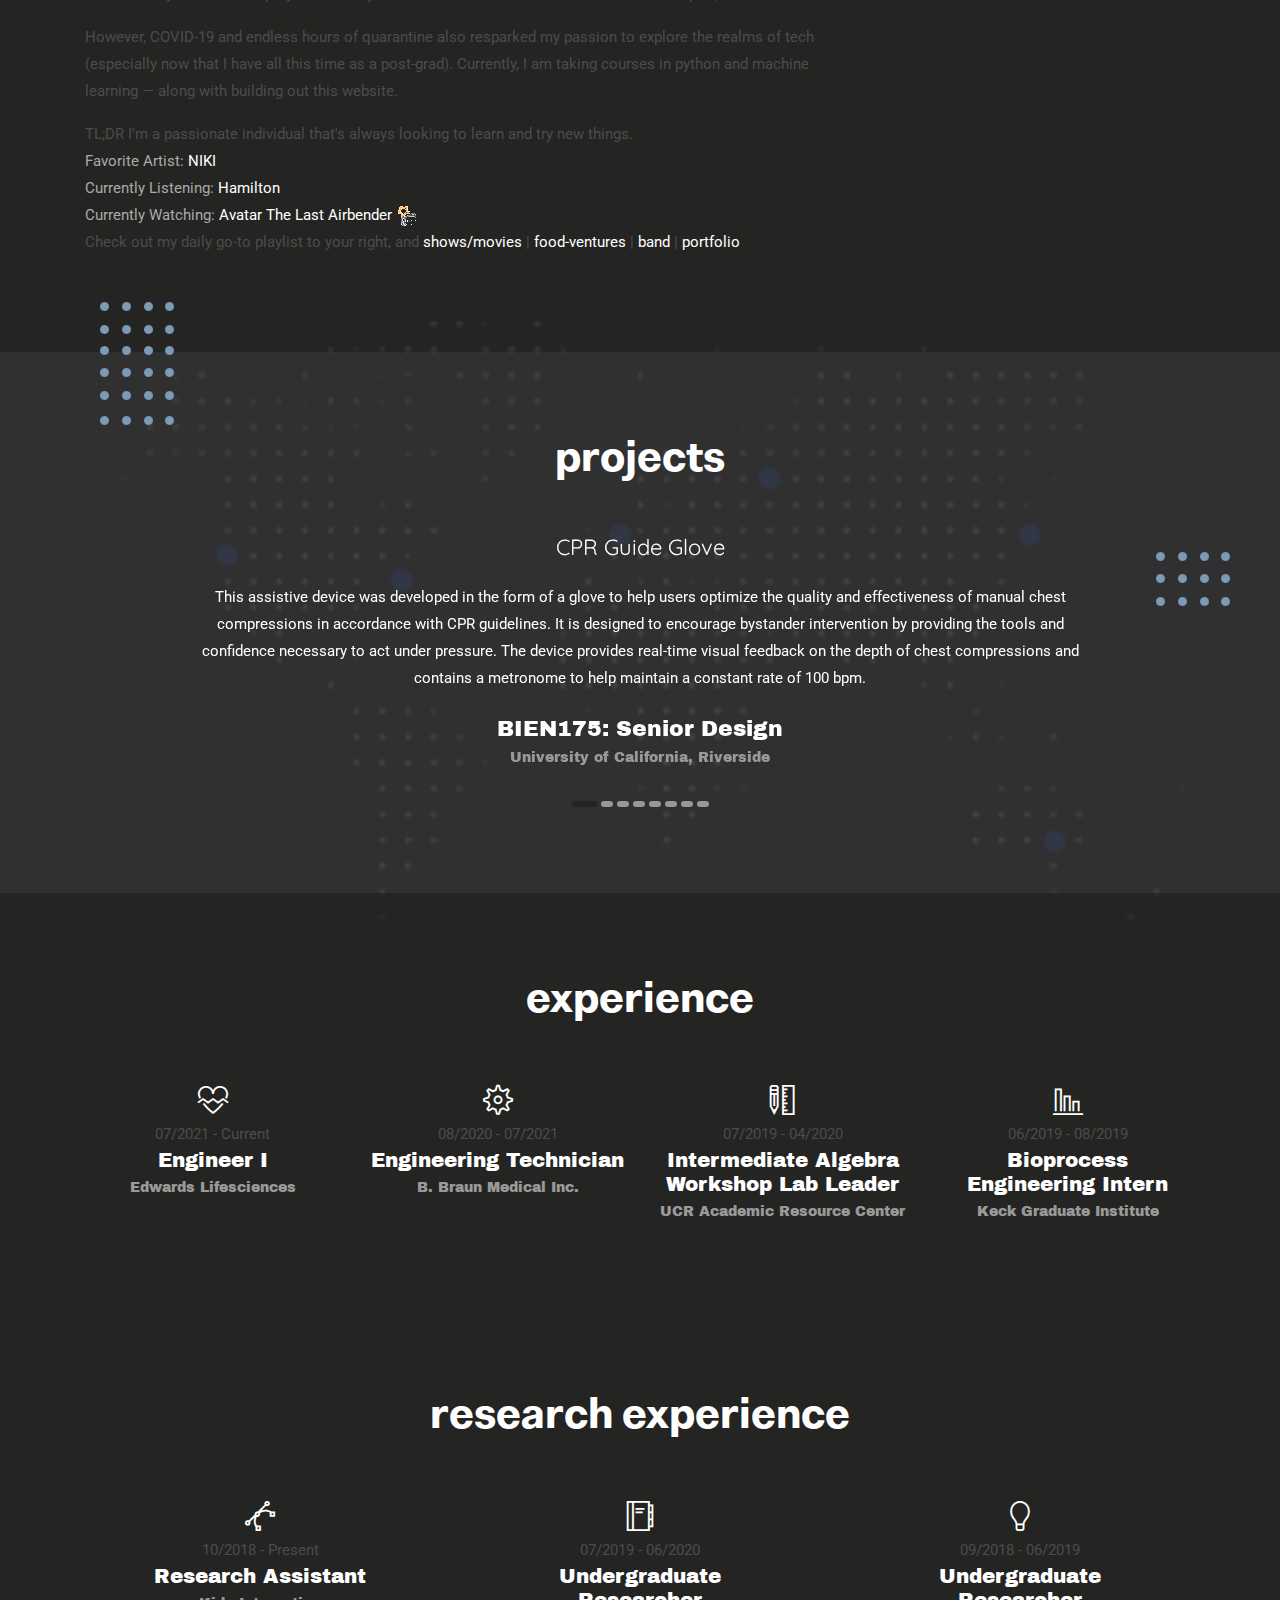
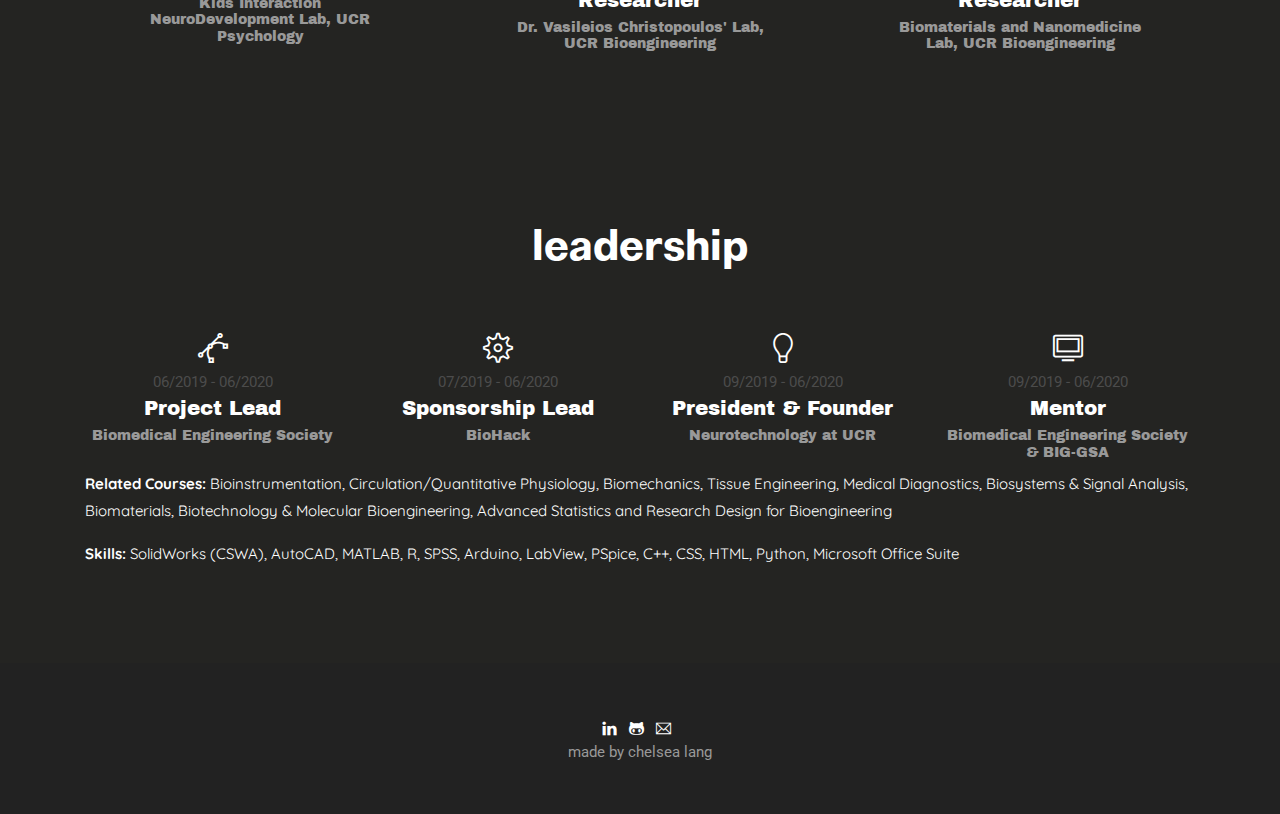
==== commit 8c218b23: "uuuuupdate" ====
--- a/index.html
+++ b/index.html
@@ -169,7 +169,7 @@
       <!-- option 2 -->
       
       <div class="col-md-4"> 
-          <div class="rounded-lg hover-shadow pt-3">
+          <div class="rounded-lg hover-shadow">
             <img src="headshot.jpg" alt="author" class="img-fluid w-100 rounded-lg border-thick border-white">
           </div>
           <br></br>
@@ -402,7 +402,7 @@
     </div>
     <p class="font-secondary text-white"><b>Related Courses:</b> Bioinstrumentation, Circulation/Quantitative Physiology, 
       Biomechanics, Tissue Engineering, Medical Diagnostics, Biosystems & Signal Analysis, Biomaterials, Biotechnology & Molecular Bioengineering, Advanced Statistics and Research Design for Bioengineering</p>
-    <p class="font-secondary text-white"><b>Skills:</b> SolidWorks, MATLAB, R, SPSS, Arduino, LabView, PSpice, C++, CSS, HTML, Python, Microsoft Office Suite, public speaking, leadership</p>
+    <p class="font-secondary text-white"><b>Skills:</b> SolidWorks (CSWA), AutoCAD, MATLAB, R, SPSS, Arduino, LabView, PSpice, C++, CSS, HTML, Python, Microsoft Office Suite</p>
   </div>
 </section>
 
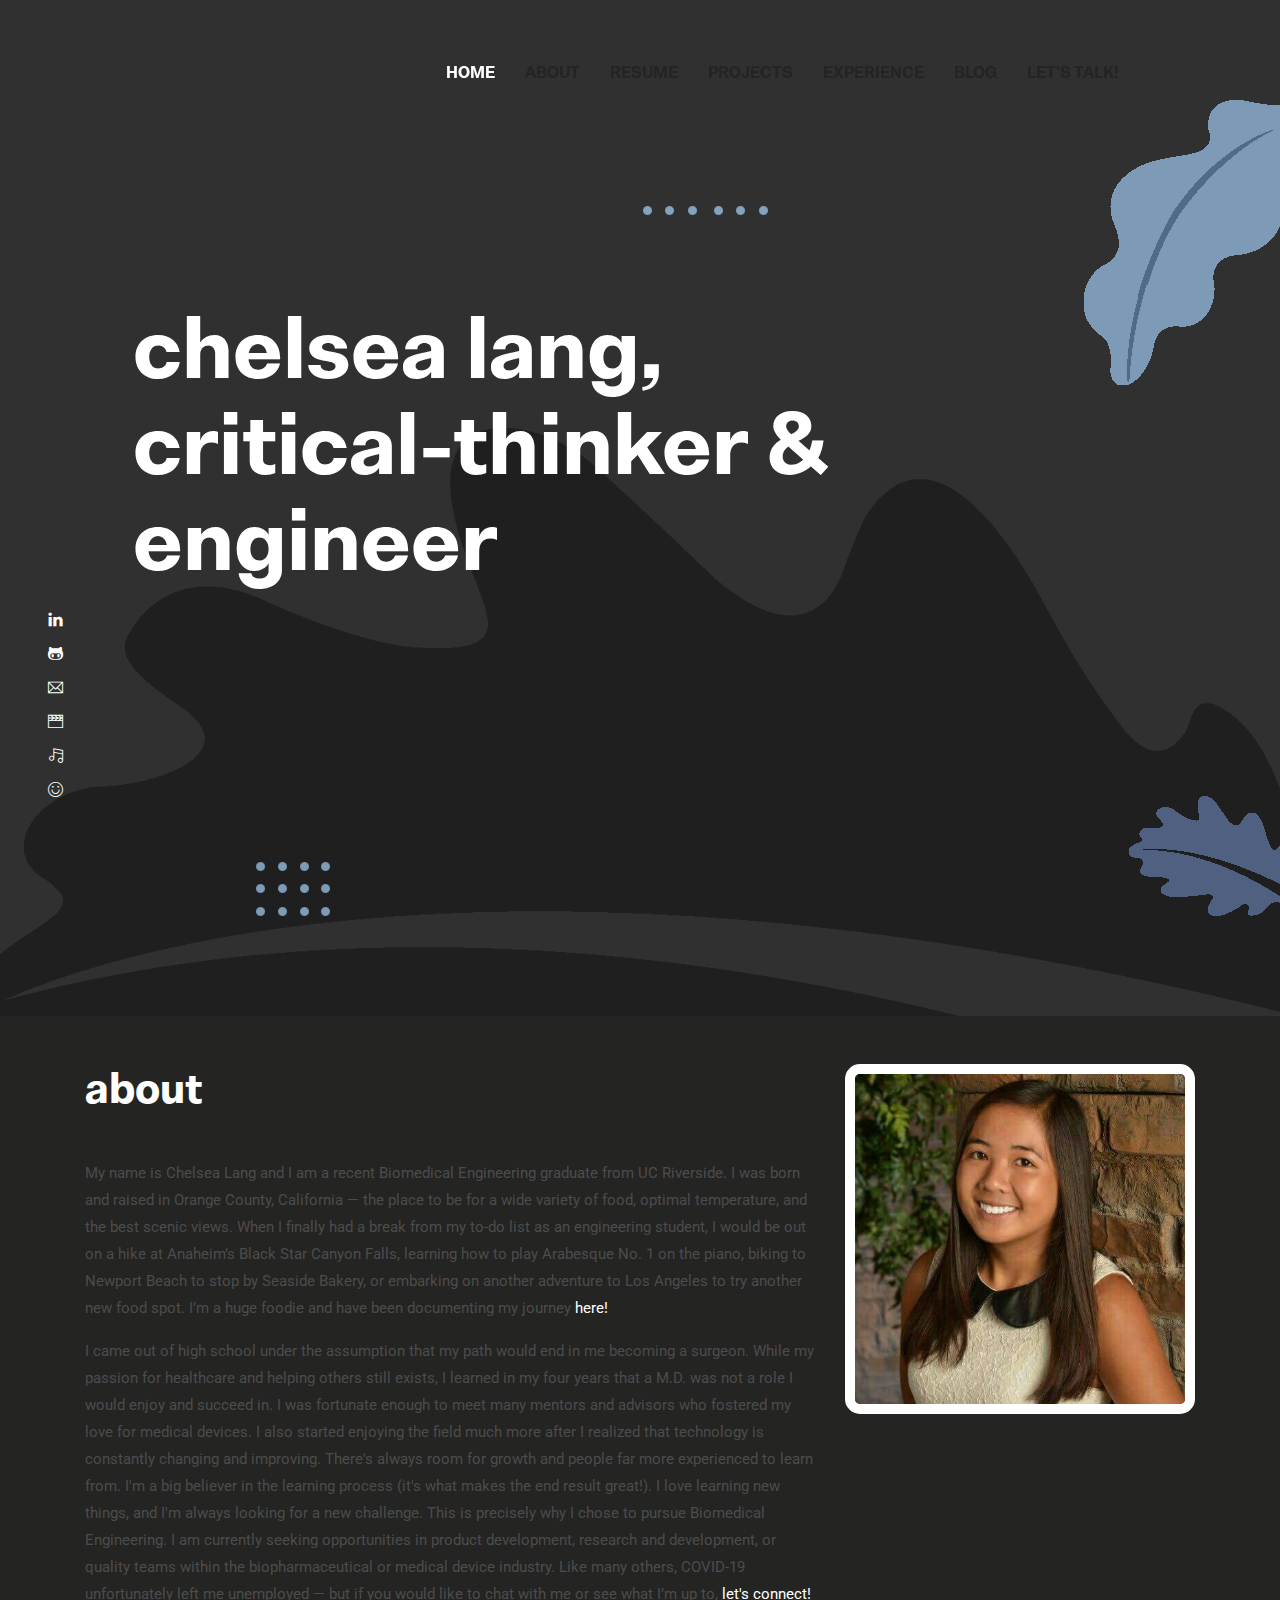
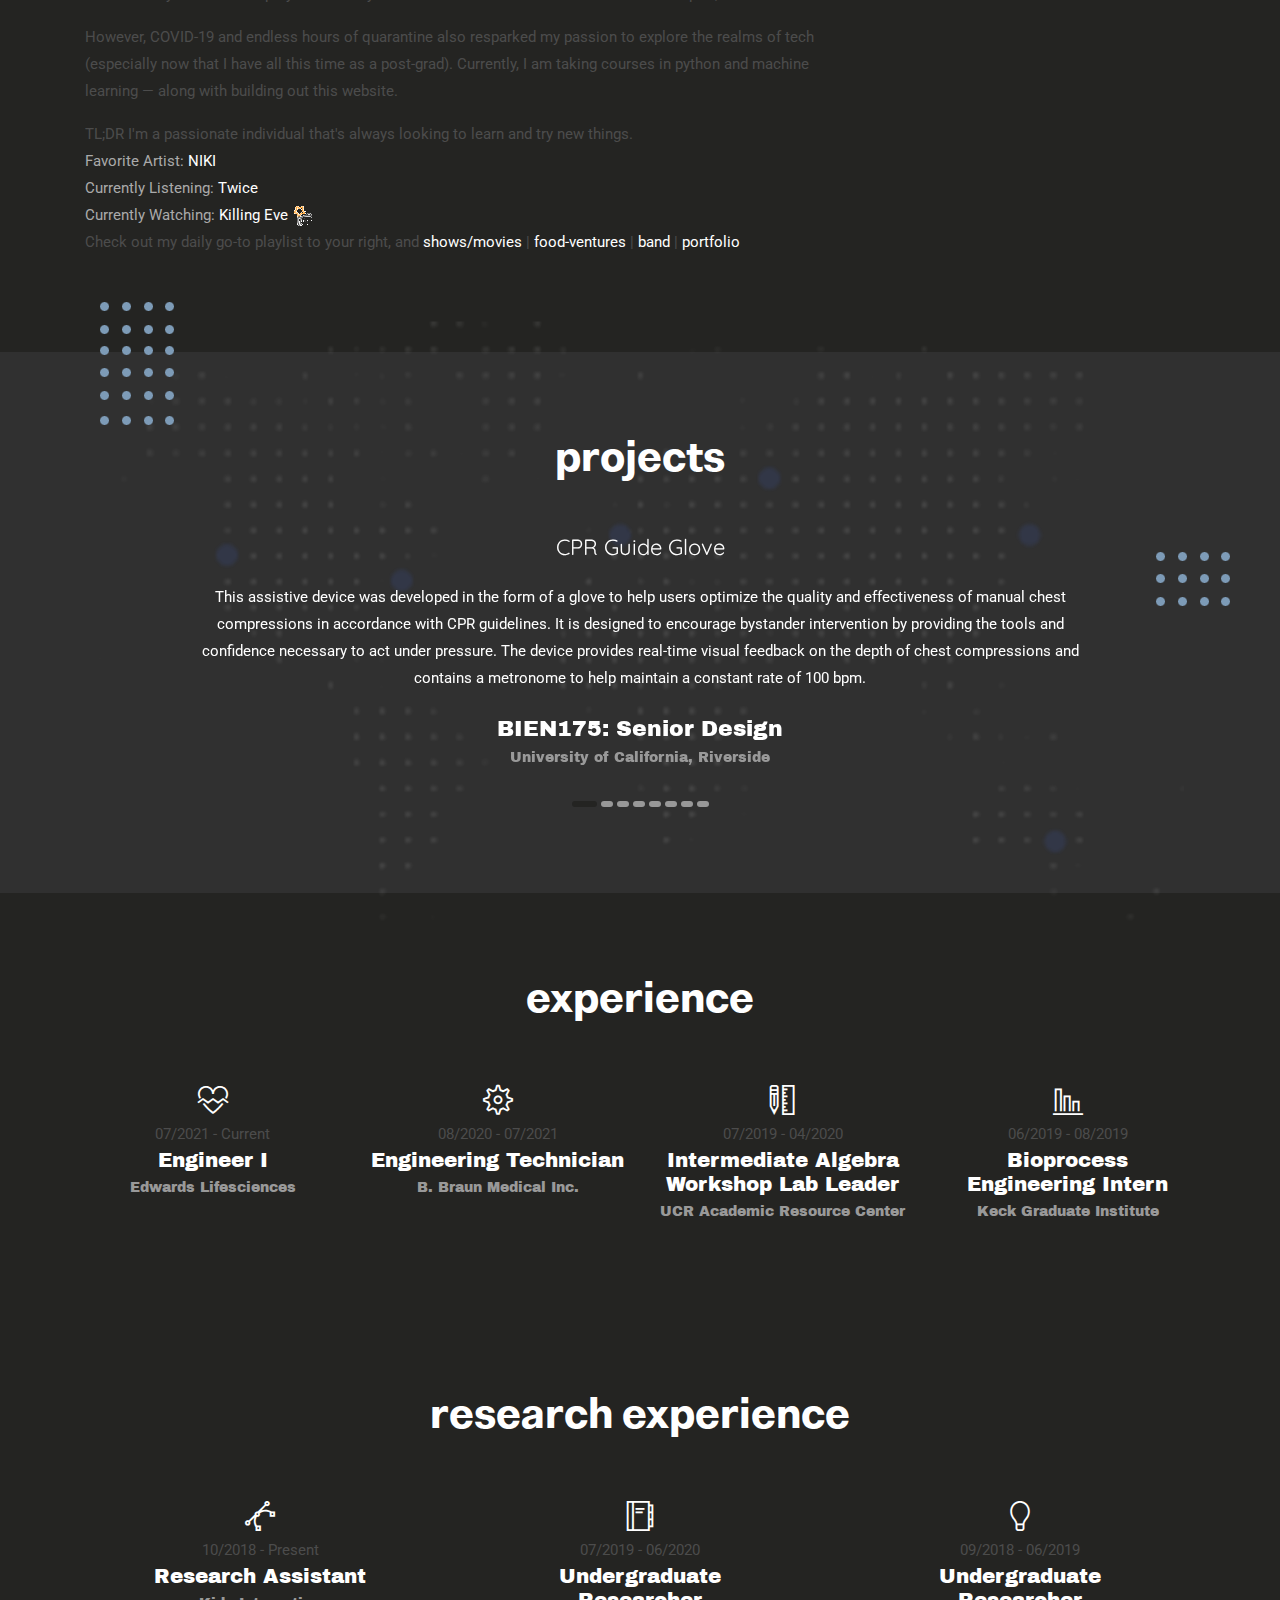
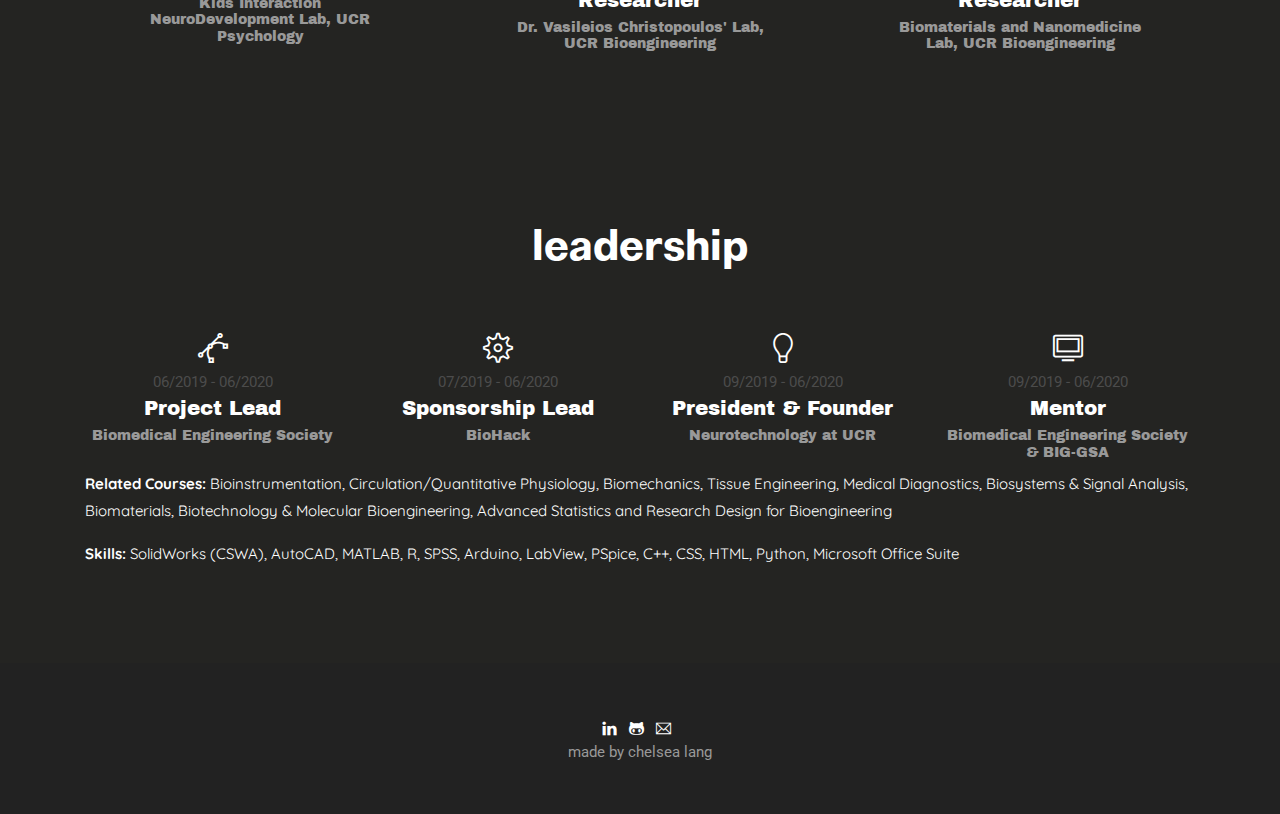
==== commit 6e1587c9: "Update index.html" ====
--- a/index.html
+++ b/index.html
@@ -147,8 +147,8 @@
         </p>
         <p>TL;DR I'm a passionate individual that's always looking to learn and try new things. <br>
           <a style="color:#aaa;">Favorite Artist:</a> <a href="https://open.spotify.com/artist/2kxP07DLgs4xlWz8YHlvfh?si=0TPO0Bj6Qym4kcY3CGbIKA">NIKI</a> <br>
-          <a style="color:#aaa;">Currently Listening:</a> <a href="https://open.spotify.com/album/1kCHru7uhxBUdzkm4gzRQc?si=NlXo5ataTl65IX3_AqwKZw">Hamilton</a> <br>
-          <a style="color:#aaa;">Currently Watching:</a> <a href="https://www.imdb.com/title/tt0417299/"> Avatar The Last Airbender</a> <img src="images/starbear.gif"> <br>
+          <a style="color:#aaa;">Currently Listening:</a> <a href="https://open.spotify.com/playlist/3iA20ztniCf3PDFwGpwWAV?si=4ab0f3801d2240d7">Twice</a> <br>
+          <a style="color:#aaa;">Currently Watching:</a> <a href="https://www.imdb.com/title/tt7016936/"> Killing Eve</a> <img src="images/starbear.gif"> <br>
           Check out my daily go-to playlist to your right, and    
           <a href="movie.html">shows/movies</a> | <a href="food.html">food-ventures</a> | <a href="band.html">band</a> | <a href="portfolio.html">portfolio</a>  
         </p>
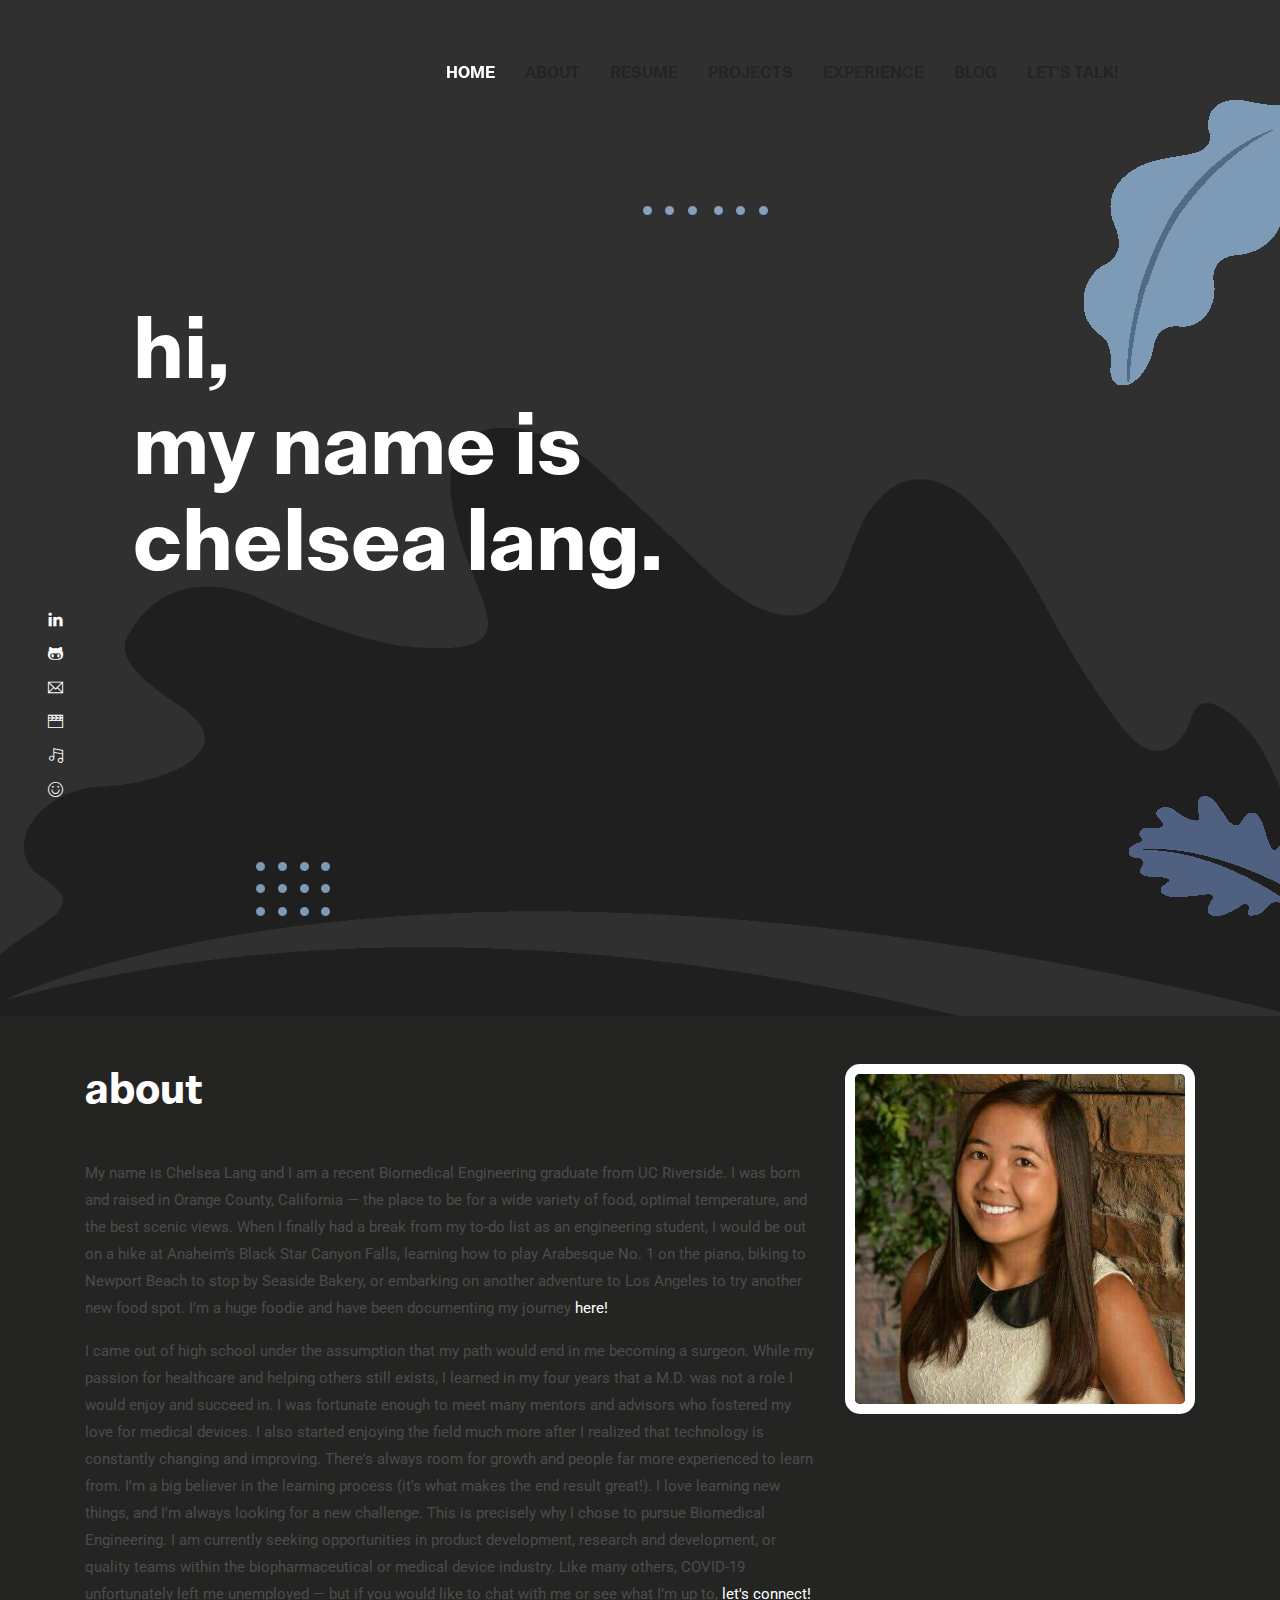
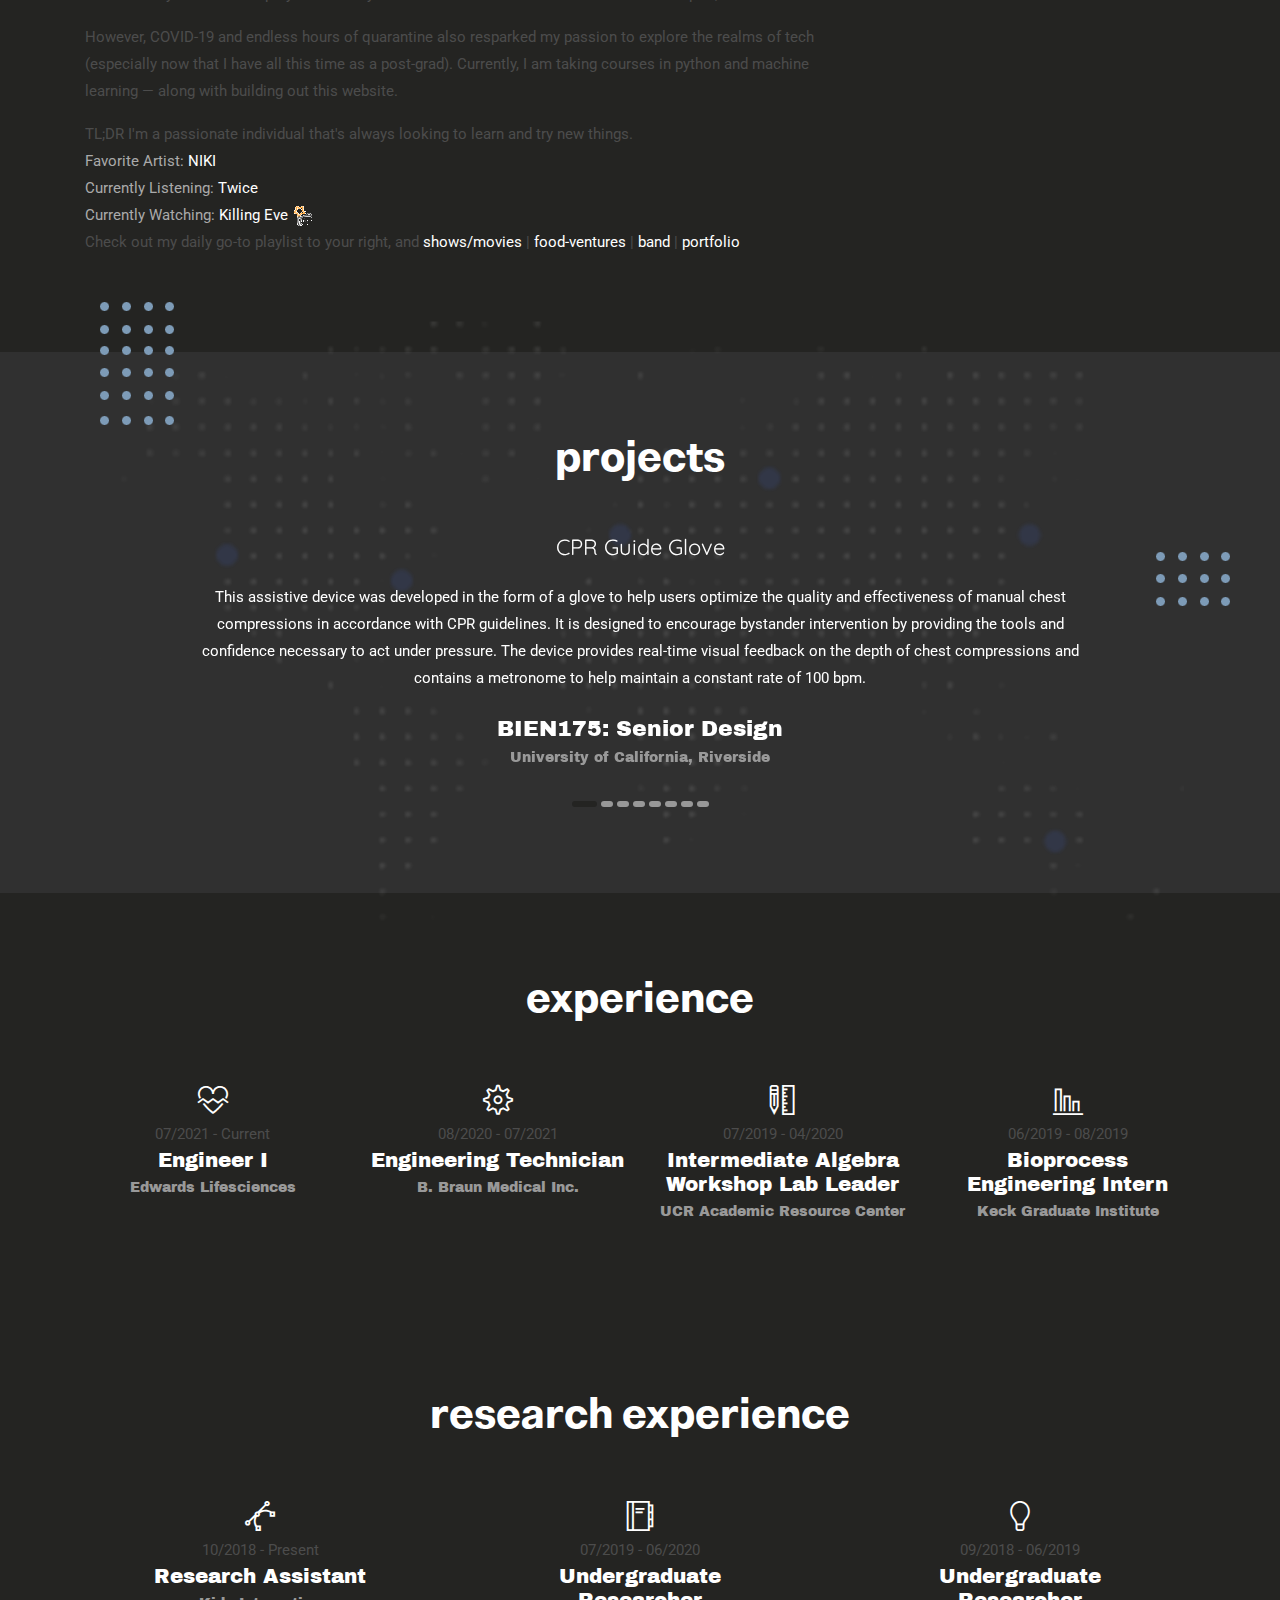
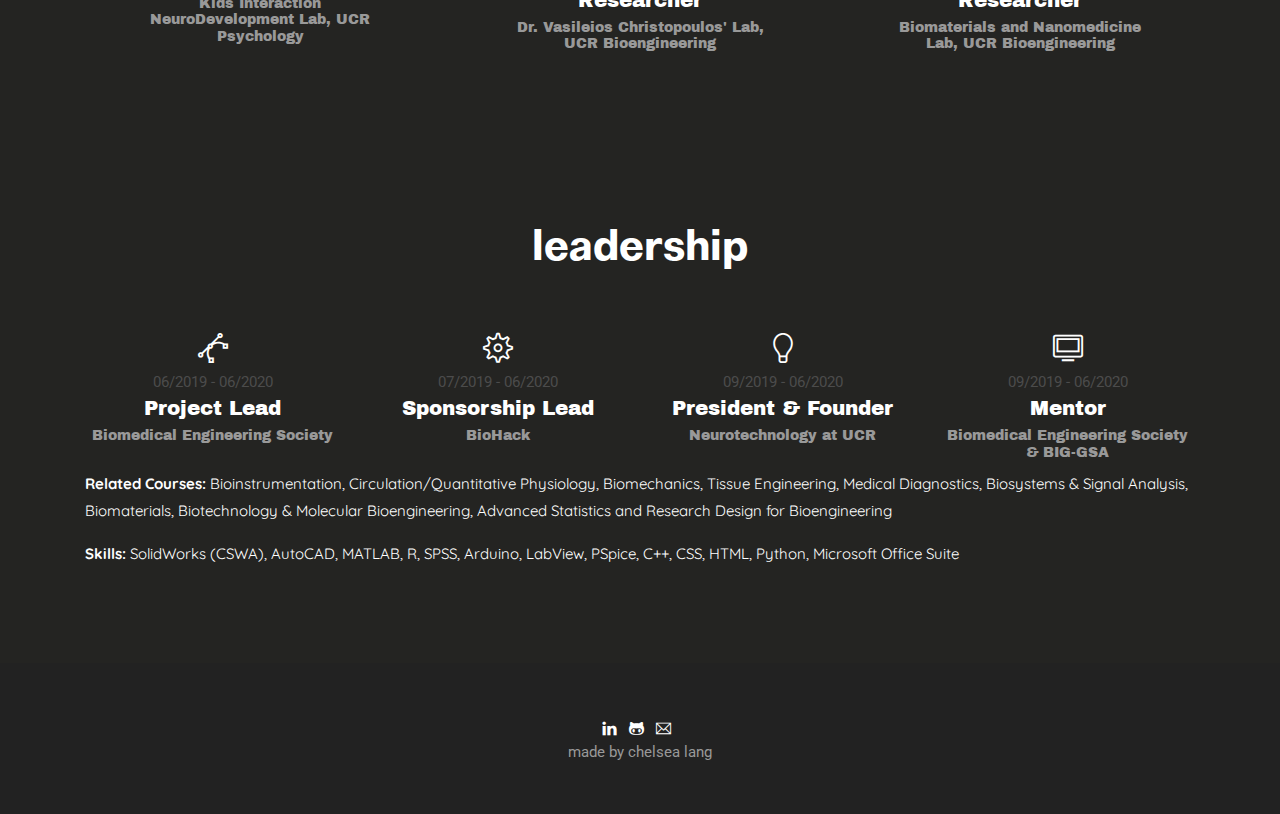
==== commit 1bb5d0c9: "Update index.html" ====
--- a/index.html
+++ b/index.html
@@ -69,7 +69,7 @@
   <div class="container">
     <div class="row">
       <div class="col-lg-11 mx-auto">
-        <h1 class="text-white font-tertiary">chelsea lang, <br>critical-thinker & engineer</br></h1> 
+        <h1 class="text-white font-tertiary">hi, <br>my name is</br> chelsea lang.</h1> 
           <!-- product-thinker & engineer</h1> -->
       </div>
     </div>
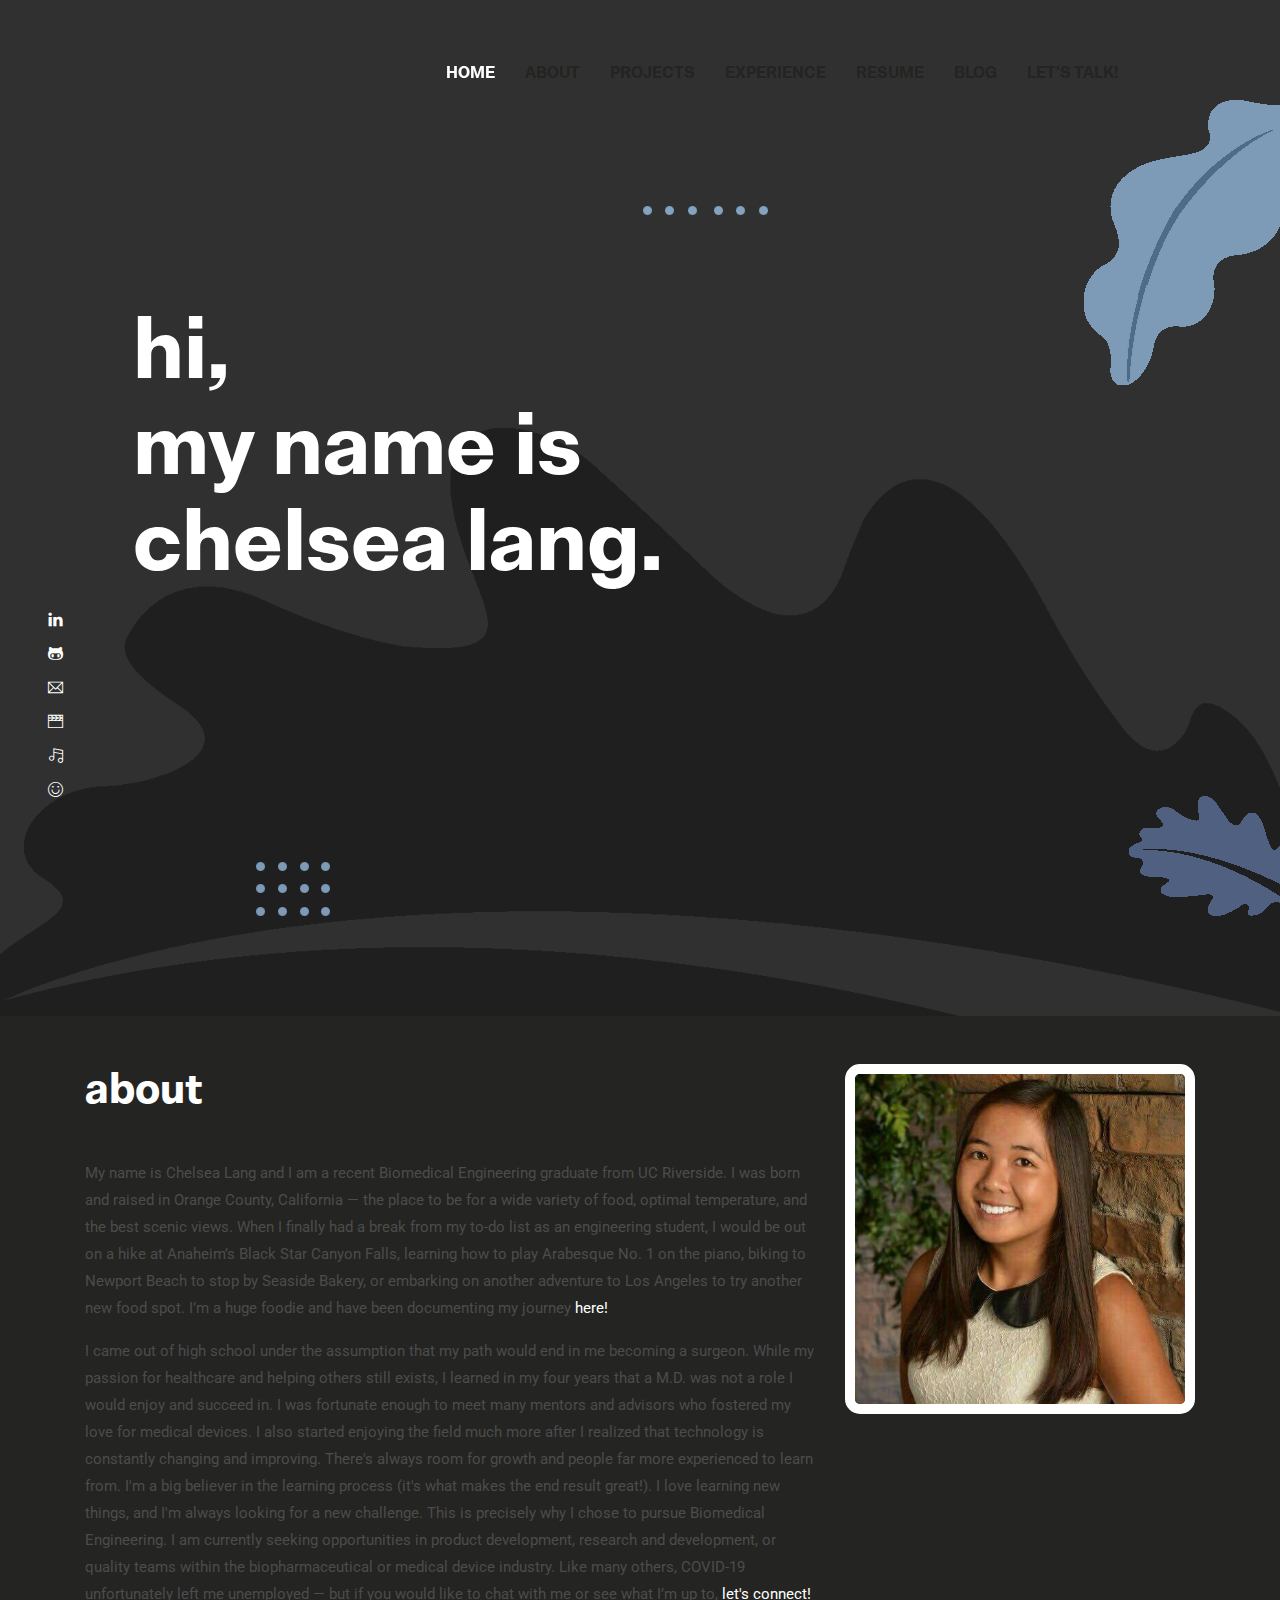
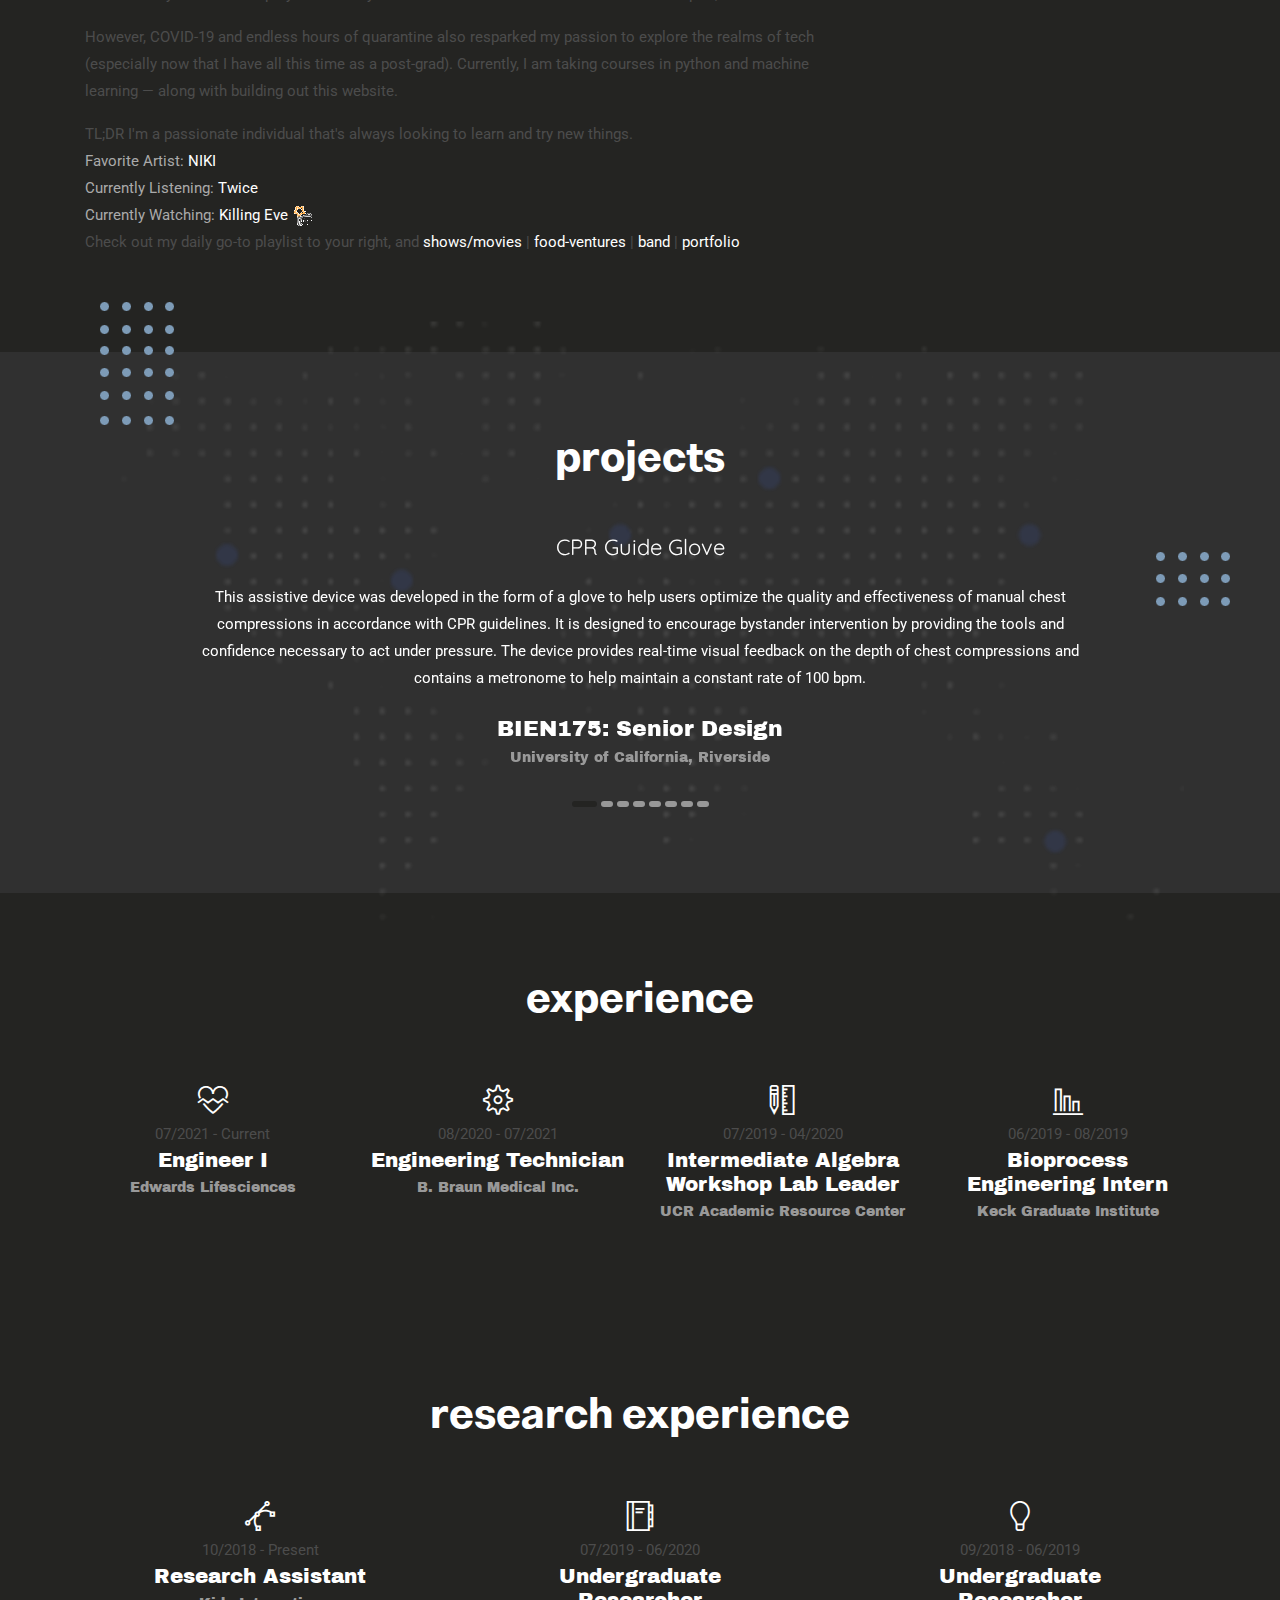
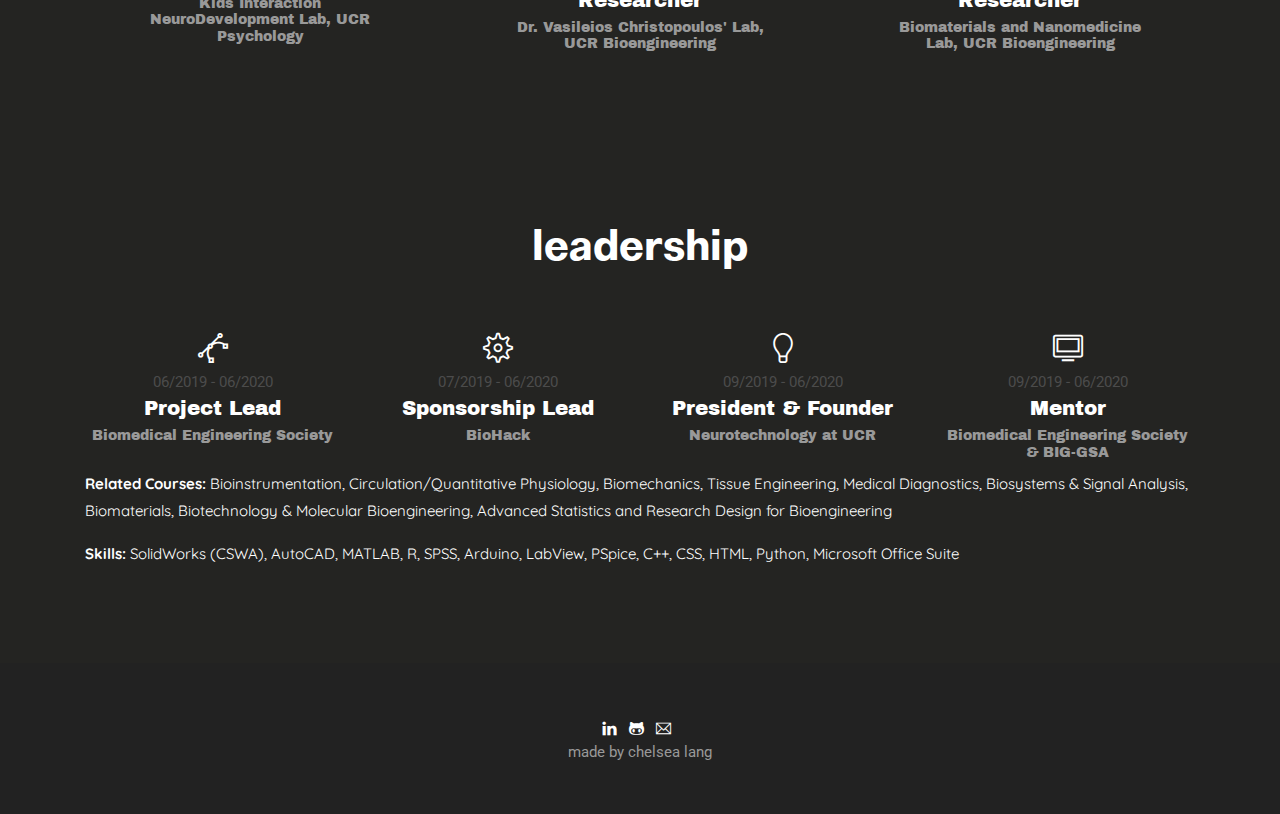
==== commit 074ac378: "Update index.html" ====
--- a/index.html
+++ b/index.html
@@ -44,14 +44,15 @@
         <li class="nav-item">
           <a class="nav-link" href="#about">about</a> <!--about.html-->
         </li>
+
+        <li class="nav-item">
+          <a class="nav-link" href="#projects">Projects</a> <!--portfolio.html-->
+        </li>
+        <li class="nav-item">
+          <a class="nav-link" href="#experience">experience</a> 
+        </li>        
         <li class="nav-item">
           <a href="./Lang - Resume.pdf" target="_blank" class="nav-link">resume</a> 
-        </li>
-        <li class="nav-item">
-          <a class="nav-link" href="#projects">Projects</a> <!--portfolio.html-->
-        </li>
-        <li class="nav-item">
-          <a class="nav-link" href="#experience">experience</a> 
         </li>
         <li class="nav-item">
           <a class="nav-link" href="blog.html">blog</a> 
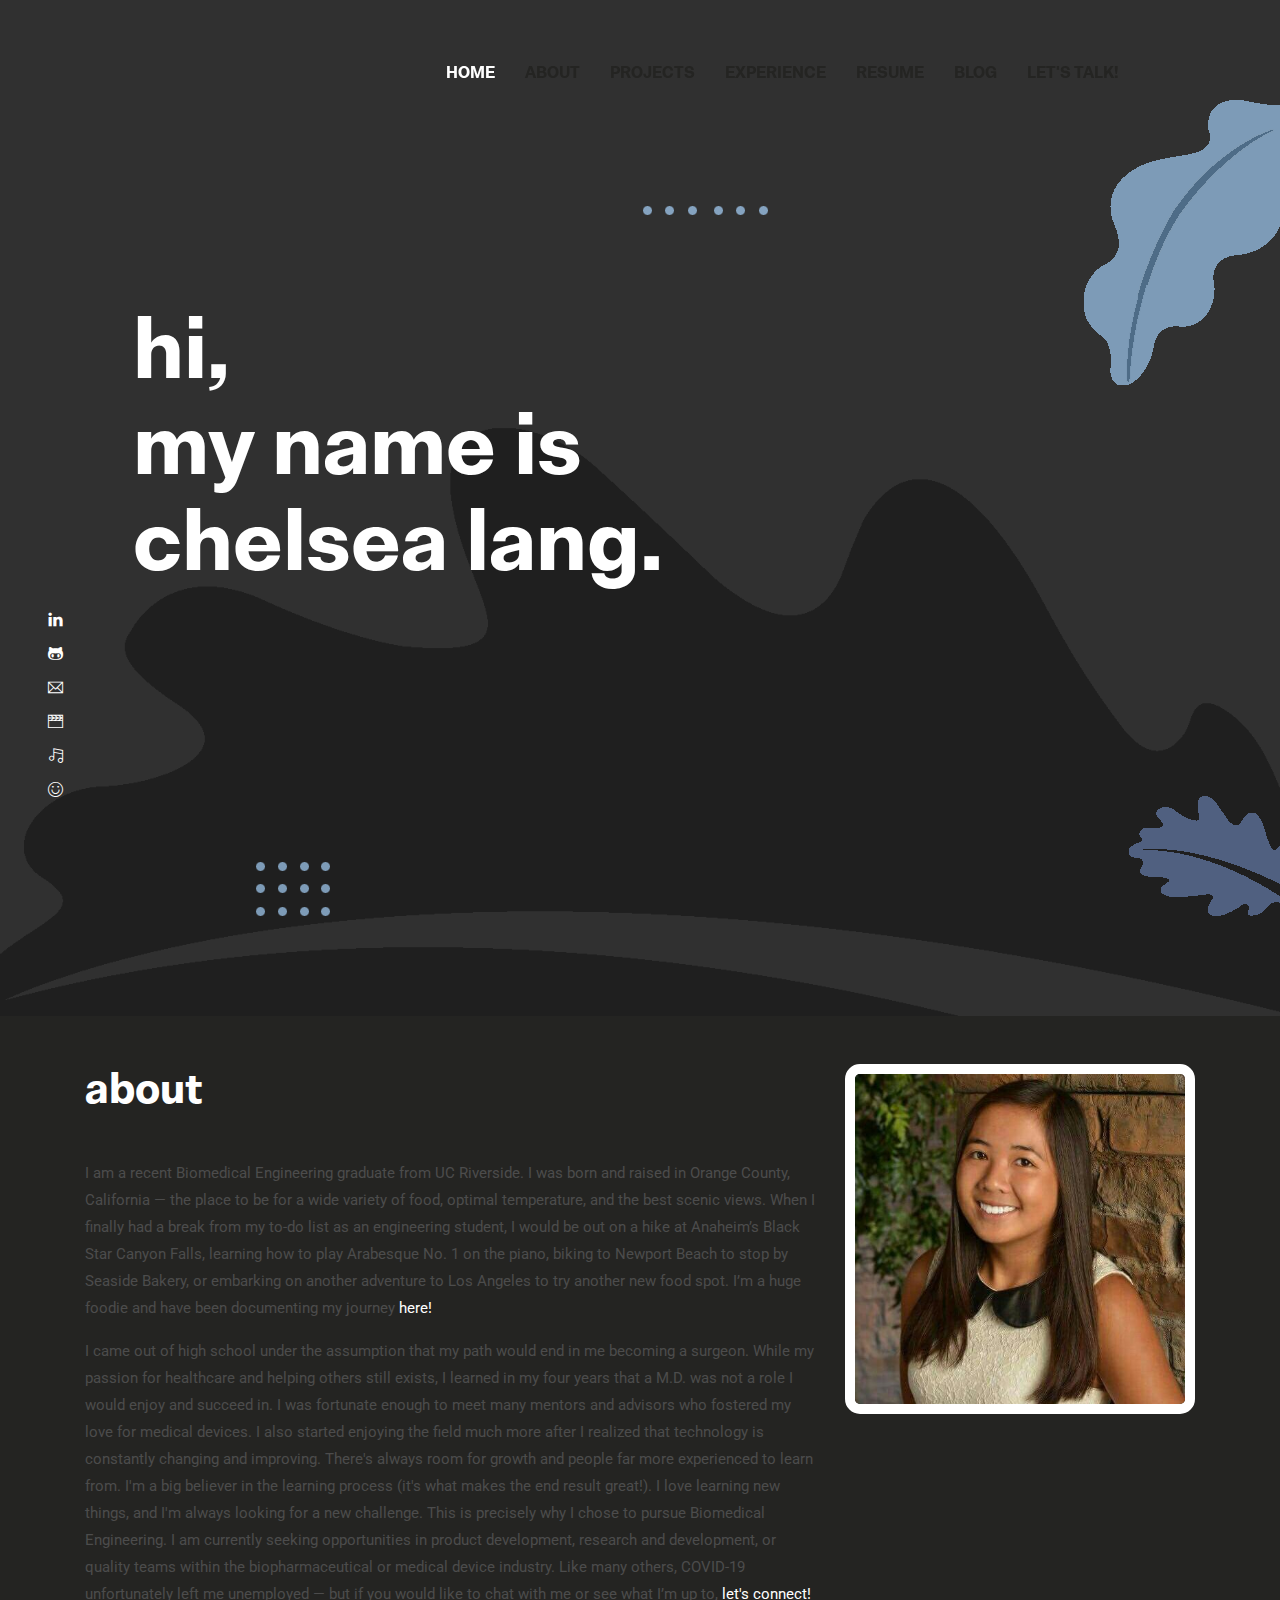
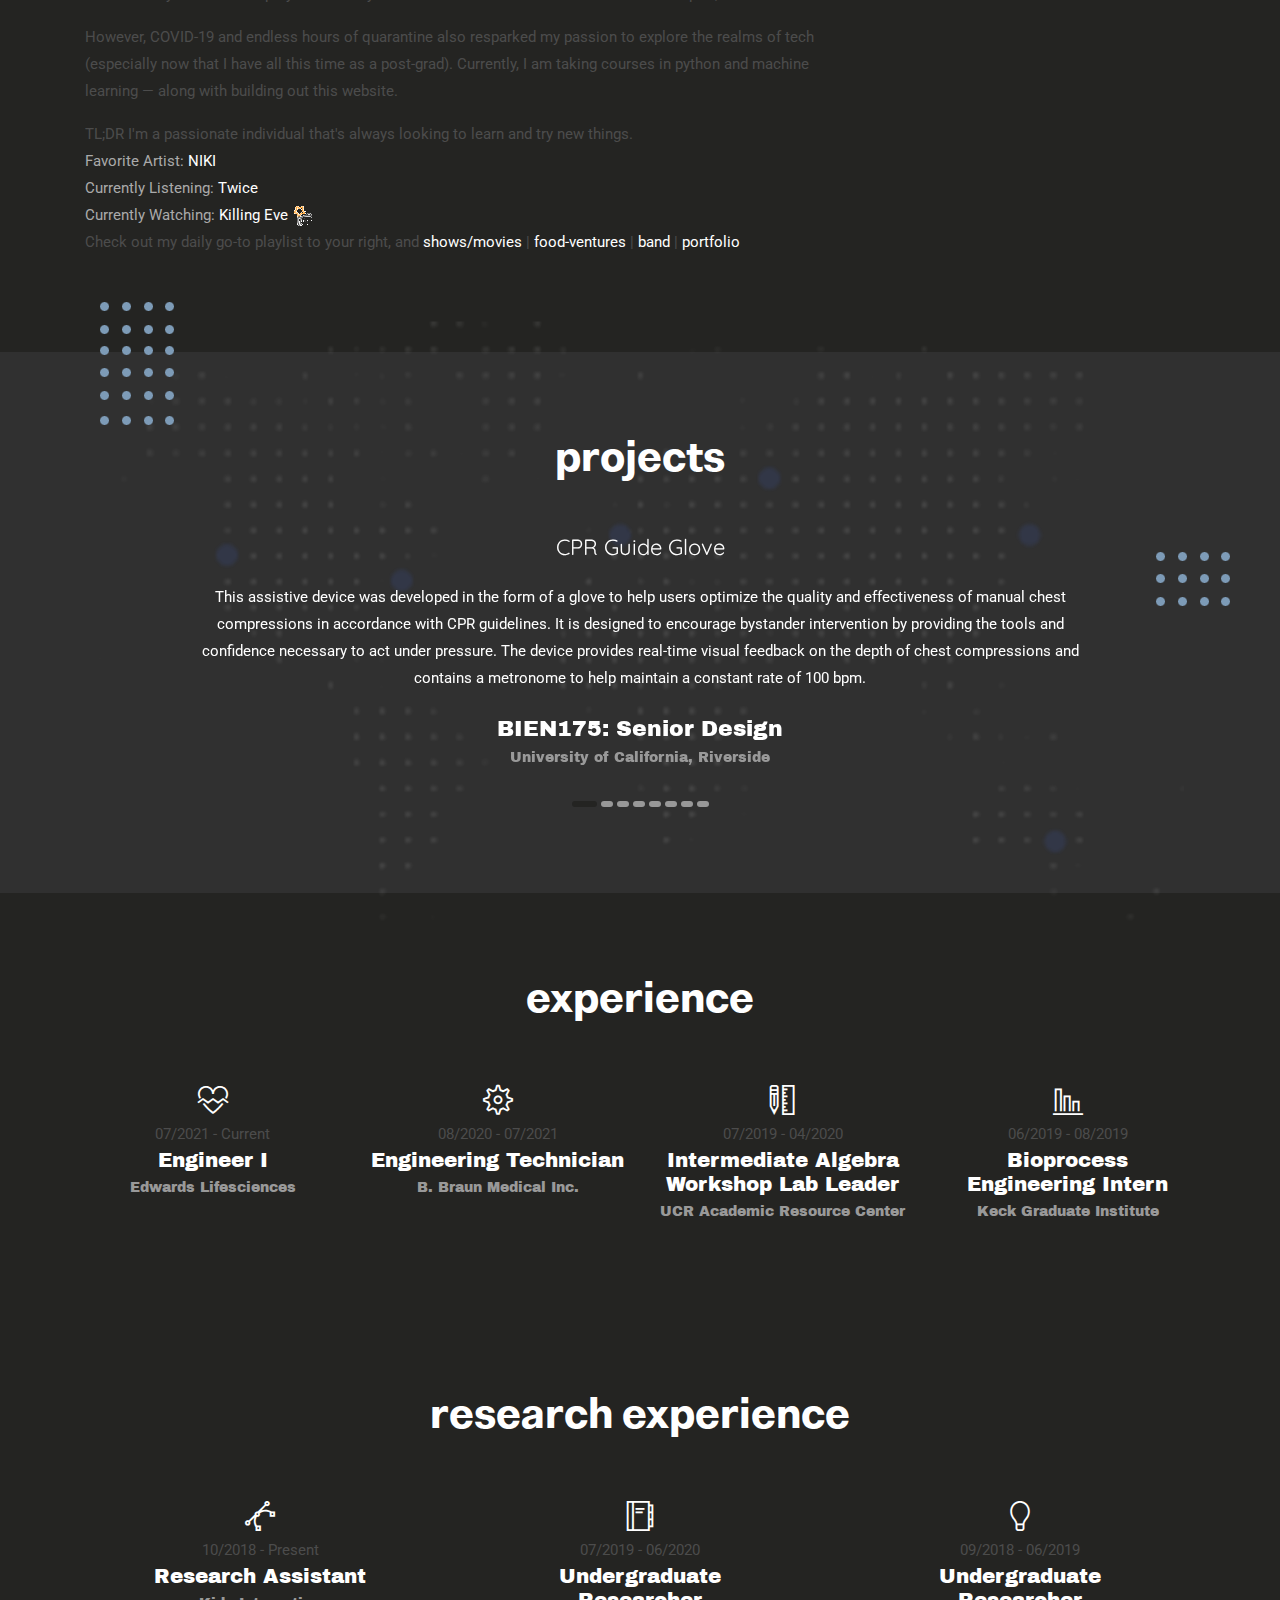
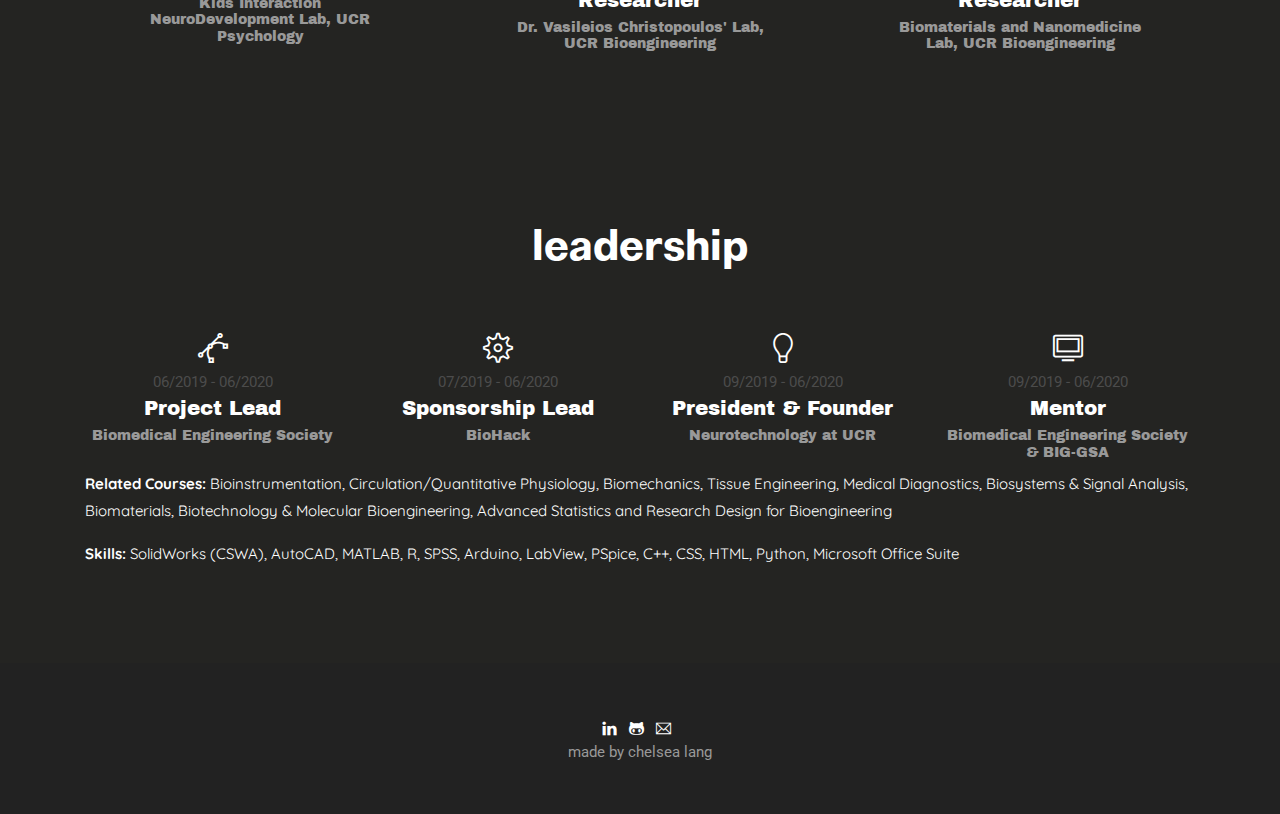
==== commit 7bd54a00: "Update index.html" ====
--- a/index.html
+++ b/index.html
@@ -121,7 +121,7 @@
       <div class="col-md-8">
         <!--<h4 class="text-white">BEHIND THE RESUME</p>-->
           <h2 class="section-title text-white mb-5">about</h2>
-        <p>My name is Chelsea Lang and I am a recent Biomedical Engineering graduate from UC Riverside. 
+        <p>I am a recent Biomedical Engineering graduate from UC Riverside. 
           I was born and raised in Orange County, California — the place to be for a wide variety of food, 
           optimal temperature, and the best scenic views. When I finally had a break from my to-do list as 
           an engineering student, I would be out on a hike at Anaheim’s Black Star Canyon Falls, learning 
--- a/css/style.css
+++ b/css/style.css
@@ -81,9 +81,9 @@
 /* Button style */
 .btn {
   font-size: 22px;
-  font-family: "Playfair Display", serif;
-  text-transform: capitalize;
-  padding: 16px 44px;
+  font-family: "BwNistaInt-xBd";
+  text-transform: lowercase;
+  padding: 15px;
   border-radius: 5px;
   font-weight: 600;
   border: 0;
@@ -99,6 +99,7 @@
 
 .btn:active {
   box-shadow: none;
+  font-weight: bold;
 }
 
 .btn-sm {
@@ -456,6 +457,7 @@
   font-family: "BwNistaInt-xBd";
   text-transform: uppercase;
   padding: 15px;
+  
 }
 
 .navbar .nav-item.active {
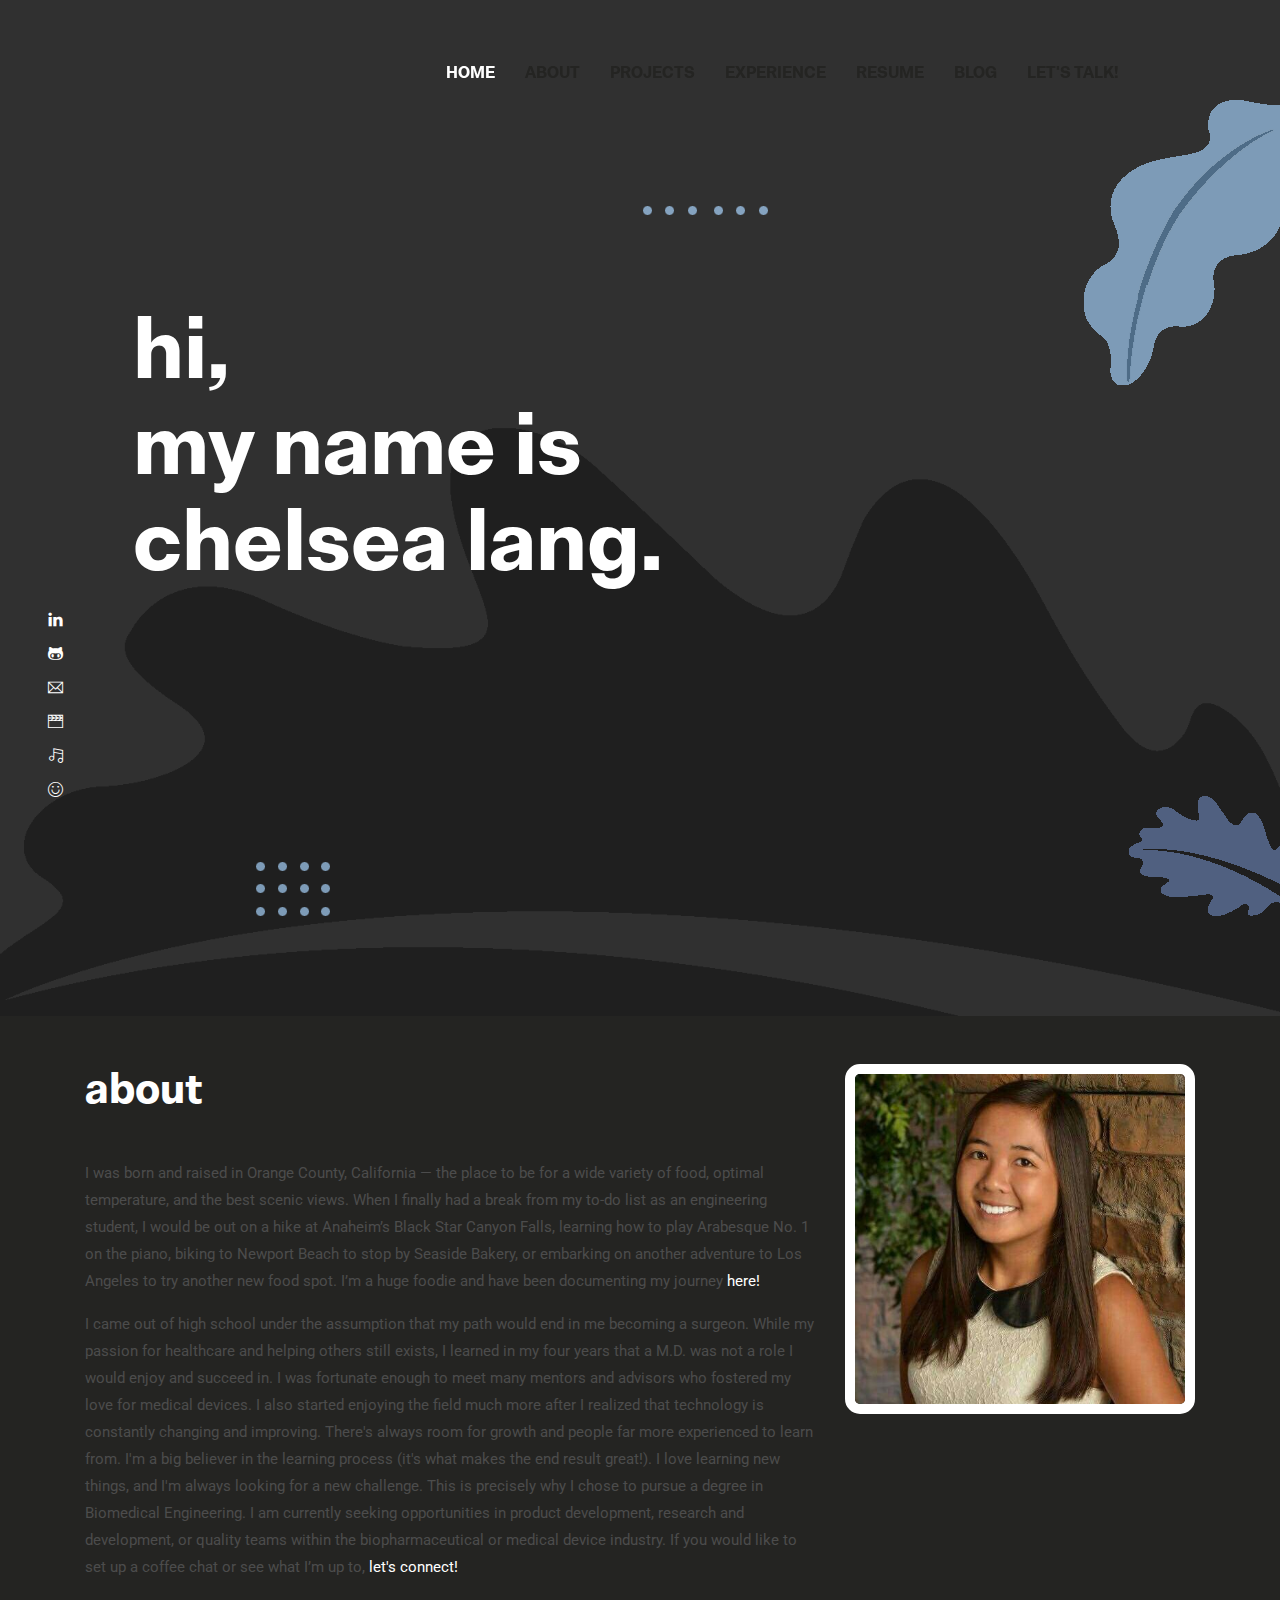
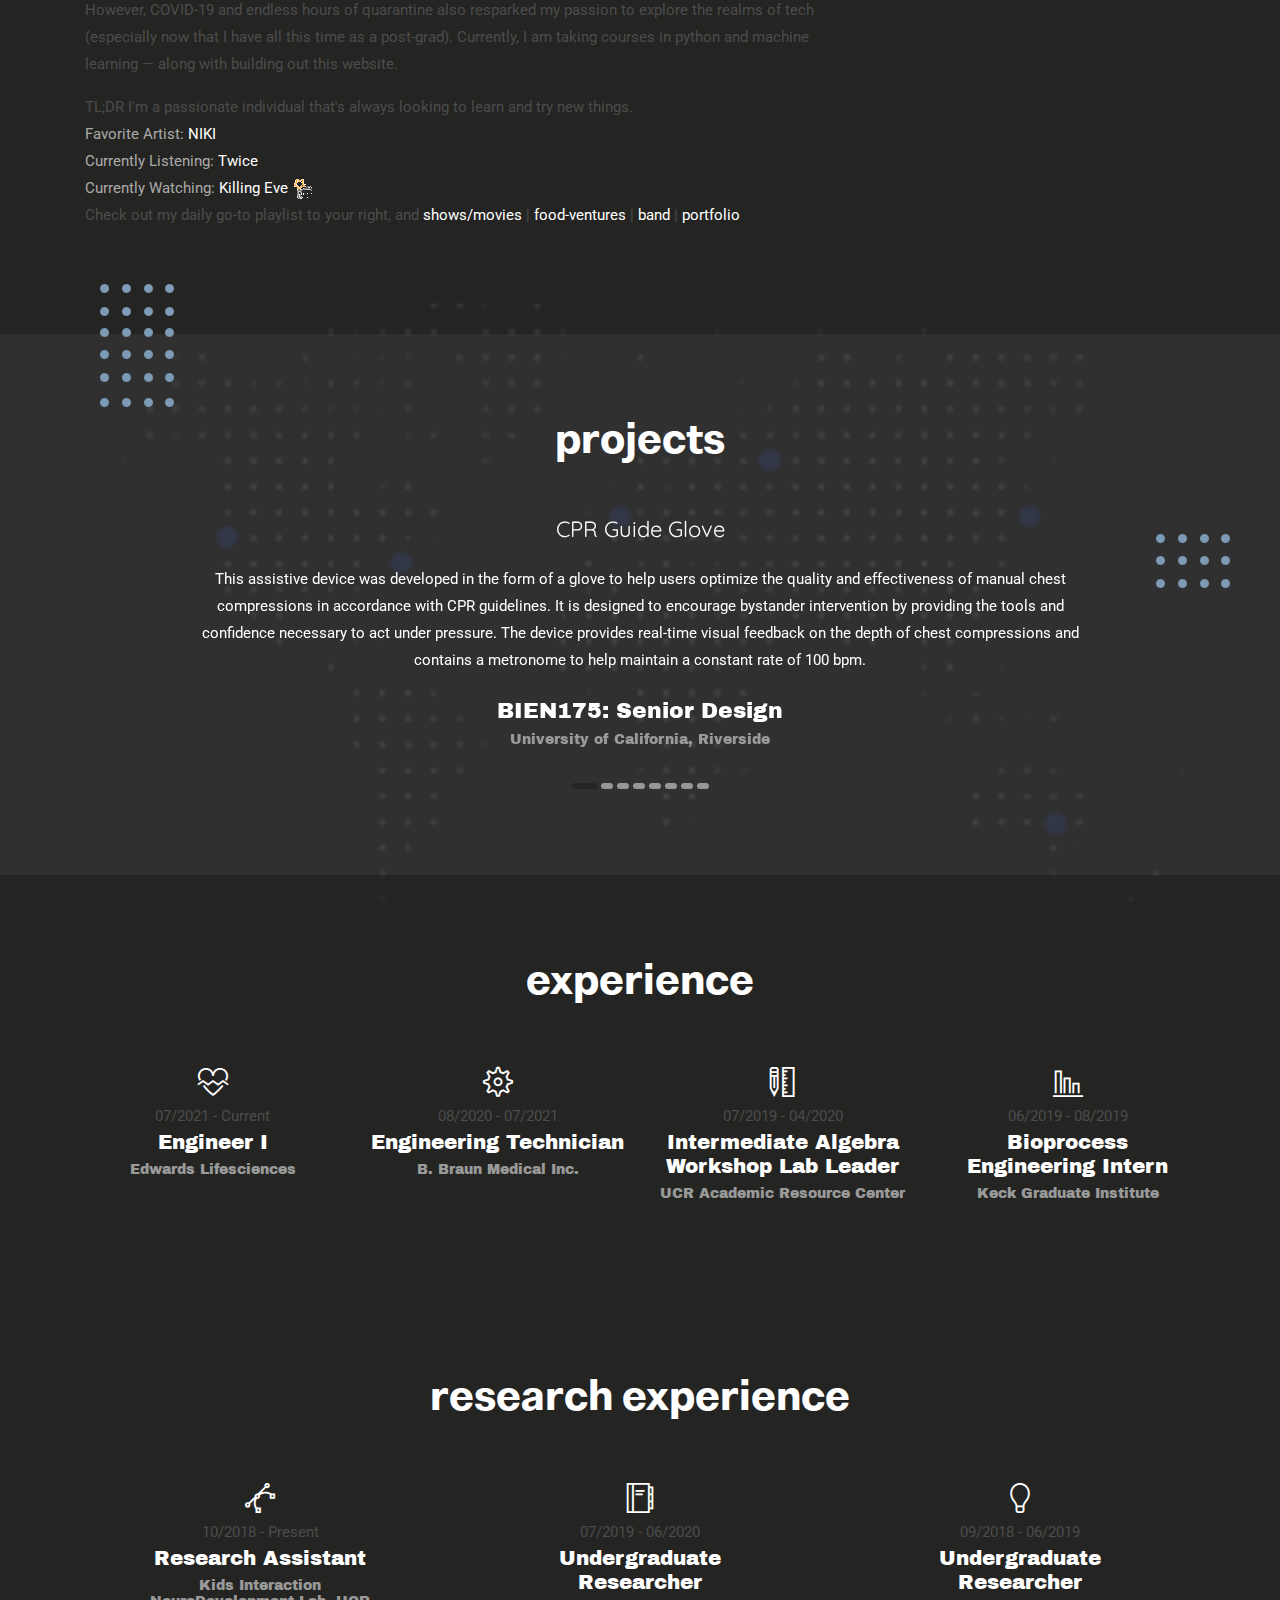
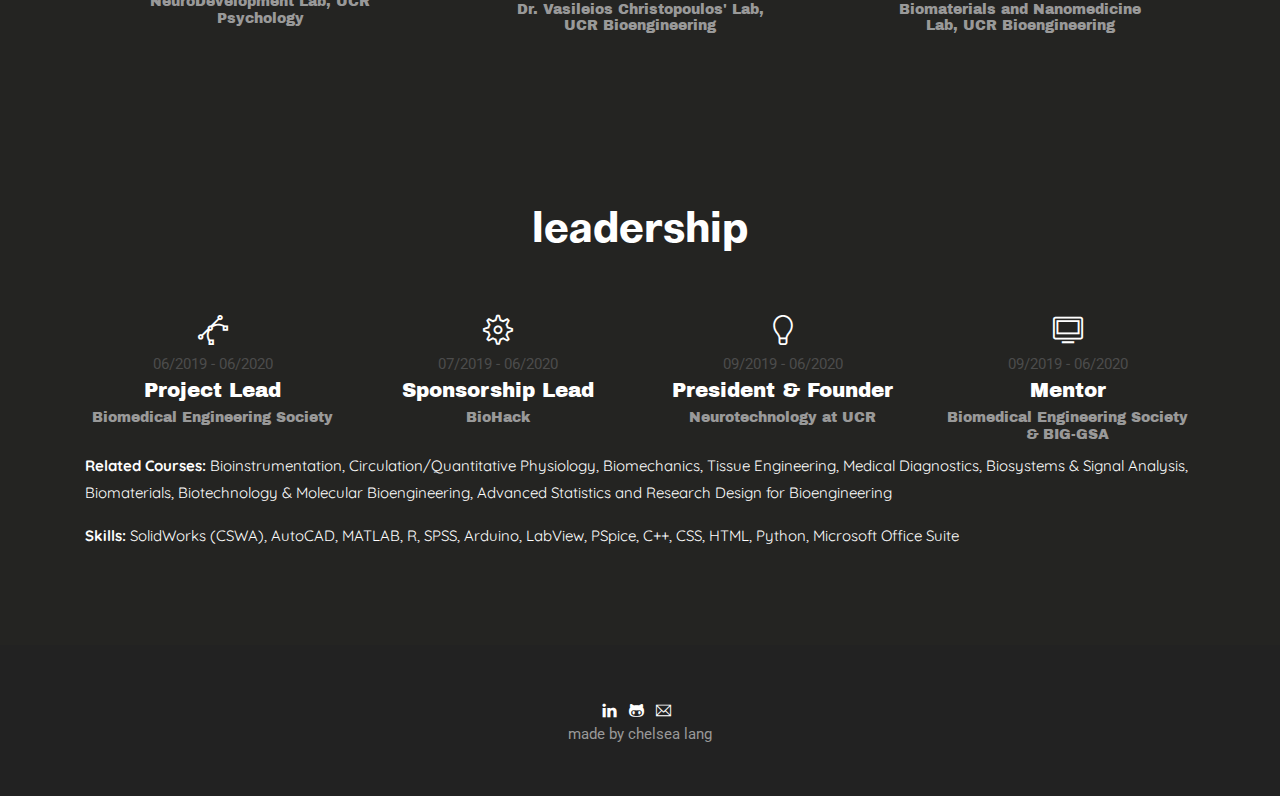
==== commit 35742b5e: "smolupdate" ====
--- a/index.html
+++ b/index.html
@@ -121,8 +121,7 @@
       <div class="col-md-8">
         <!--<h4 class="text-white">BEHIND THE RESUME</p>-->
           <h2 class="section-title text-white mb-5">about</h2>
-        <p>I am a recent Biomedical Engineering graduate from UC Riverside. 
-          I was born and raised in Orange County, California — the place to be for a wide variety of food, 
+        <p>I was born and raised in Orange County, California — the place to be for a wide variety of food, 
           optimal temperature, and the best scenic views. When I finally had a break from my to-do list as 
           an engineering student, I would be out on a hike at Anaheim’s Black Star Canyon Falls, learning 
           how to play Arabesque No. 1 on the piano, biking to Newport Beach to stop by Seaside Bakery, or 
@@ -136,10 +135,9 @@
           more after I realized that technology is constantly changing and improving. There's always room 
           for growth and people far more experienced to learn from. I'm a big believer in the learning 
           process (it's what makes the end result great!). I love learning new things, and I'm always 
-          looking for a new challenge. This is precisely why I chose to pursue Biomedical Engineering. 
+          looking for a new challenge. This is precisely why I chose to pursue a degree in Biomedical Engineering. 
           I am currently seeking opportunities in product development, research and development, or 
-          quality teams within the biopharmaceutical or medical device industry. Like many others, 
-          COVID-19 unfortunately left me unemployed — but if you would like to chat with me or see what 
+          quality teams within the biopharmaceutical or medical device industry. If you would like to set up a coffee chat or see what 
           I’m up to, <a href="mailto:chelsealang13@gmail.com">let's connect!</a>
         </p>
         <p>However, COVID-19 and endless hours of quarantine also resparked my passion to explore the realms 
